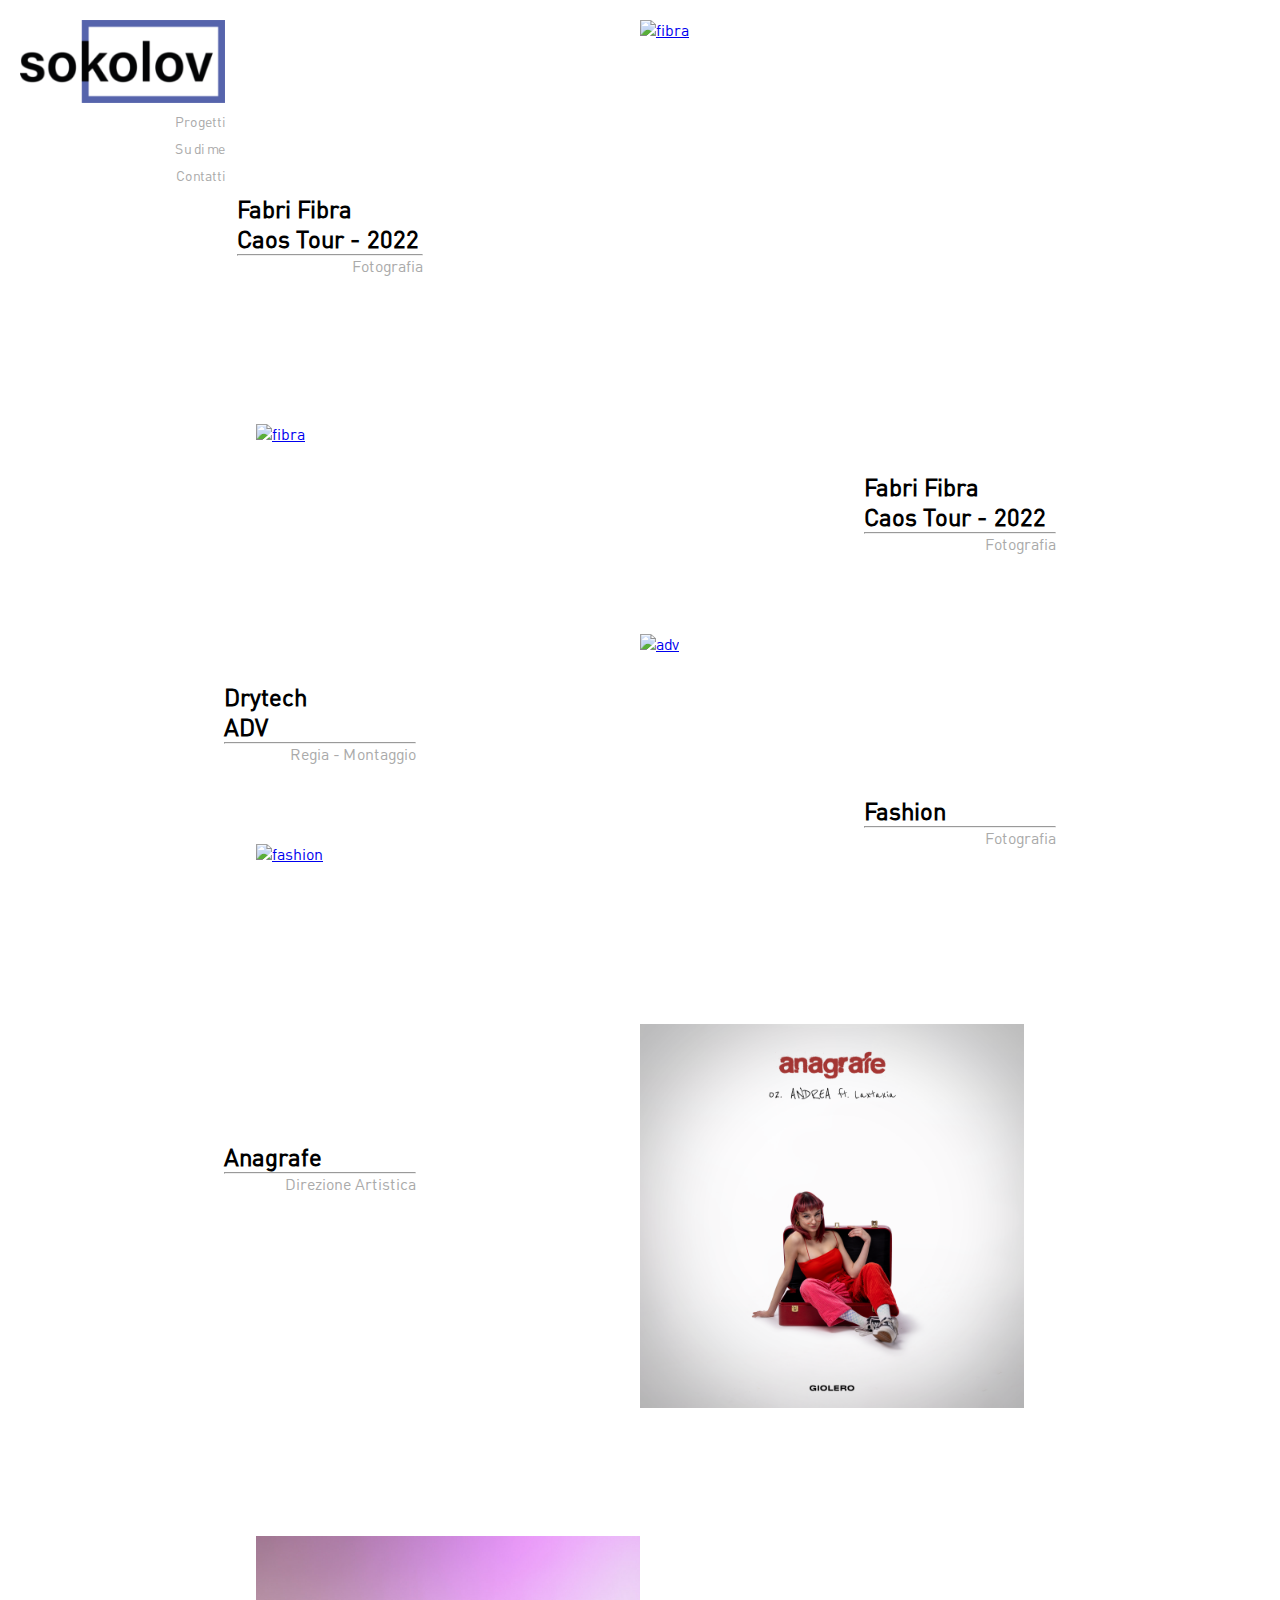
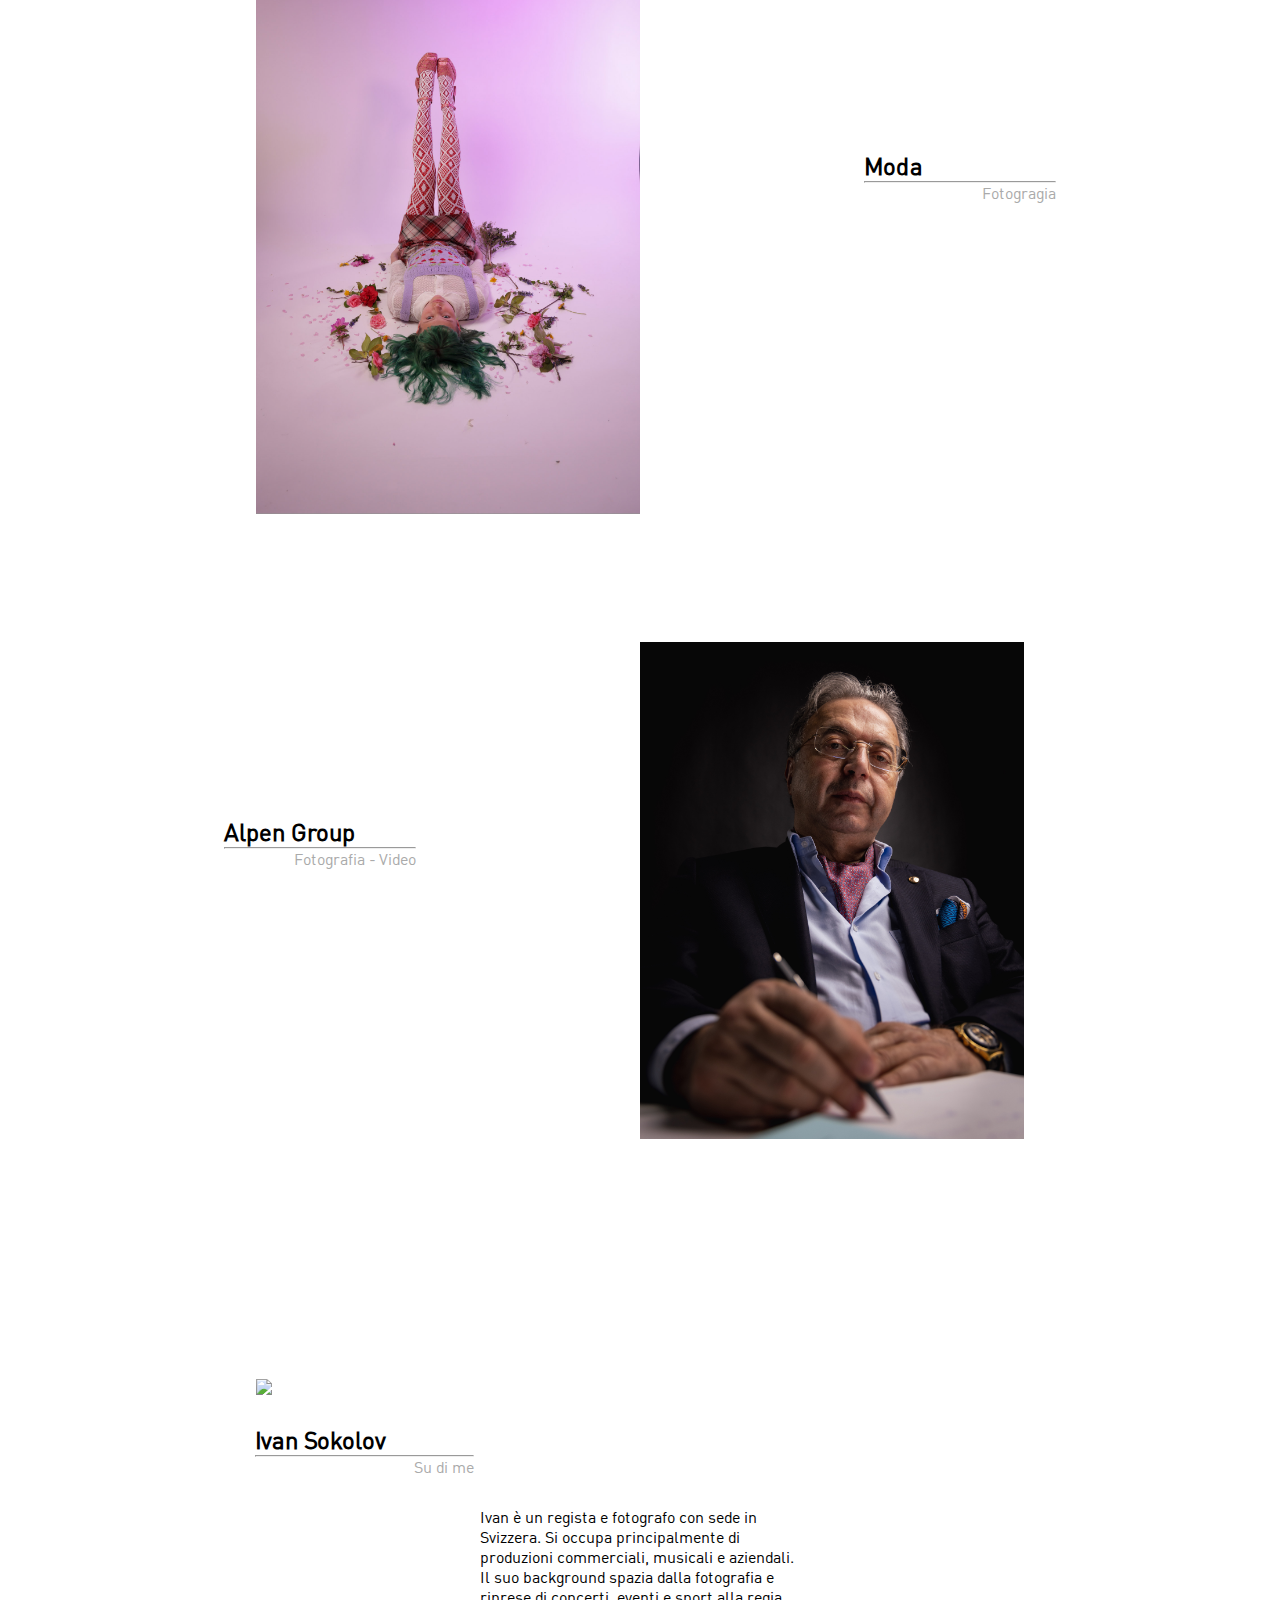
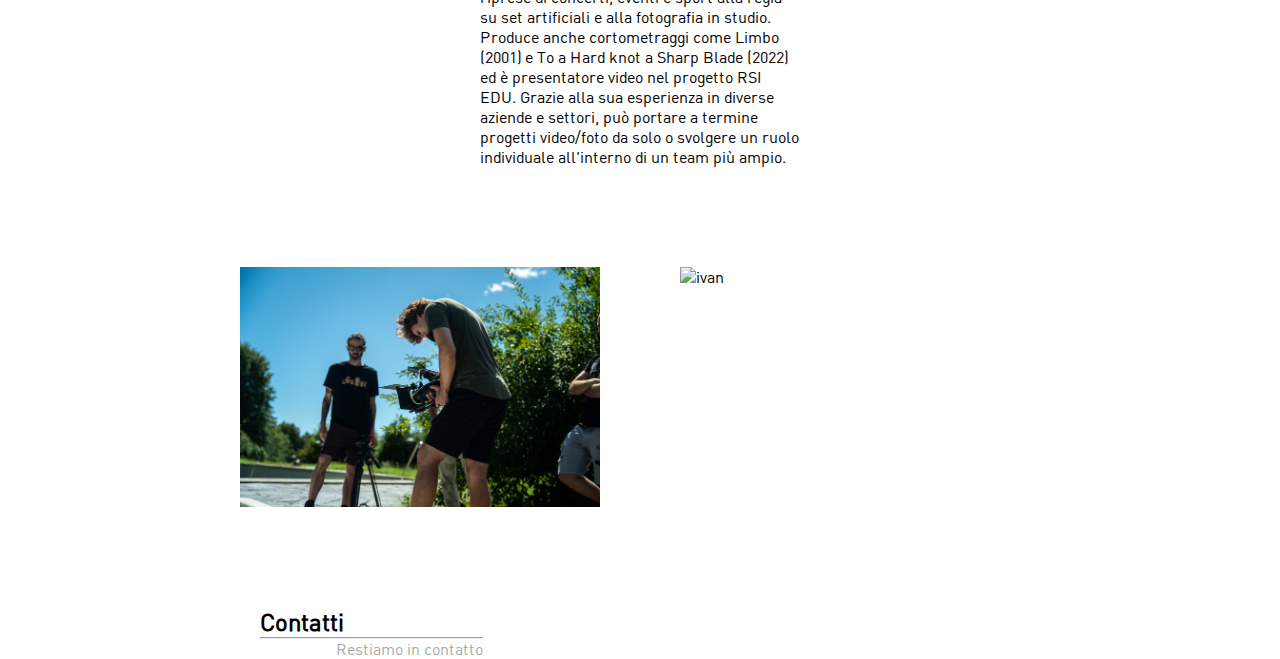
==== dev/index.html @ 3cf71a63 "deploy files" ====
<!DOCTYPE html>
<html lang="en">

<head>
    <meta charset="UTF-8">
    <meta http-equiv="X-UA-Compatible" content="IE=edge">
    <meta name="viewport" content="width=device-width, initial-scale=1, maximum-scale=1" />
    <link rel="stylesheet" href="style.css" />
    <link rel="stylesheet" href="./mobile css/mobile.css" />
    <script src="script.js" defer></script>
    <title>Ivan Sokolov</title>
</head>

<body>

    <!-- FIRST ARTICLE-->
    <!-- NAVBAR MOBILE-->
    <div class="navbar_mobile">
        <img src="./img/logo.png" alt="logo">
    </div>
    <article style="padding: 20px 20px;">
        <div class="container_text">
            <!-- NAVBAR -->
            <nav>
                <img src="./img/logo.png" />
                <ul class="primary_color">
                    <li>
                        <a href="#project">Progetti</a>
                    </li>
                    <li>
                        <a href="#about">Su di me</a>
                    </li>
                    <li>
                        <a href="#contact">Contatti</a>
                    </li>
                </ul>
            </nav>

            <div class="container_info">
                <h2 class="primary_text">Fabri Fibra</h2>
                <h2 class="primary_text">Caos Tour - 2022</h2>
                <hr>
                <p style="align-self: flex-end;" class="primary_color">Fotografia</p>
            </div>

        </div>

        <div class="container_img">
            <a href="./pages/fibra.html">
                <img alt="fibra" src="./img/11.jpg" />
            </a>
        </div>
    </article>

    <!-- SECOND ARTICLE-->
    <article class="article_mobile_second" id="project" style="margin-top: 8rem;">
        <div class="container_img">
            <a style="display: flex; justify-content: flex-end;" href="./pages/fibra.html">
                <img alt="fibra" src="./img/11.jpg" />
            </a>
        </div>

        <div style="width: 50%; display: flex; align-items: center; justify-content: center;">
            <div class="container_info" style="position: relative; top: 3rem;">
                <h2 class="primary_text">Fabri Fibra</h2>
                <h2 class="primary_text">Caos Tour - 2022</h2>
                <hr>
                <p style="align-self: flex-end;" class="primary_color">Fotografia</p>
            </div>
        </div>
    </article>

    <!-- THIRD ARTICLE-->
    <article class="article_mobile_third" style="margin-top: 8rem;">
        <div style="width: 50%; display: flex; align-items: center; justify-content: center;">
            <div class="container_info container_info_mobile" style="position: relative; top: 3rem;">
                <h2 class="primary_text">Drytech</h2>
                <h2 class="primary_text">ADV</h2>
                <hr>
                <p style="align-self: flex-end;" class="primary_color">Regia - Montaggio</p>
            </div>
        </div>

        <a class="container_mobile_image_third" href="./pages/drytech.html" style="width: 50%">
            <img style="width: 100%" alt="adv" src="./img//drytech/drytech3.png" />
        </a>
    </article>

    <!-- FOURTH ARTICLE-->
    <article class="article_mobile_fourth" style="margin-top: 8rem;">
        <div class="container_img">
            <a href="./pages/fashion.html" style="display: flex; justify-content: flex-end;">
                <img alt="fashion" src="./img/fashion/fashion4.jpg" />
            </a>
        </div>

        <div style="width: 50%; display: flex; align-items: center; justify-content: center;">
            <div class="container_info container_info_mobile" style="position: relative; top: -3rem;">
                <h2 class="primary_text">Fashion</h2>
                <hr>
                <p style="align-self: flex-end;" class="primary_color">Fotografia</p>
            </div>
        </div>
    </article>

    <!-- FIFTH ARTICLE-->
    <article class="article_mobile_fifth" style="margin-top: 8rem;">
        <div class="container_info_mobile"
            style="width: 50%; display: flex; align-items: center; justify-content: center;">
            <div class="container_info" style="position: relative; top: -3rem;">
                <h2 class="primary_text">Anagrafe</h2>
                <hr>
                <p style="align-self: flex-end;" class="primary_color">Direzione Artistica</p>
            </div>
        </div>

        <div style="display: flex;" class="container_img">
            <img alt="anagrafe" src="./img/anagrafe/anagrafe.png" />
        </div>
    </article>

    <!-- SIXTH ARTICLE-->
    <article class="container_mobile_sixth" style="margin-top: 8rem;">
        <div style="display: flex; justify-content: flex-end;" class="container_img">
            <img alt="moda" src="./img/moda/moda1.png" />
        </div>

        <div style="width: 50%; display: flex; align-items: center; justify-content: center;">
            <div class="container_info container_info_mobile" style="position: relative; top: -3rem;">
                <h2 class="primary_text">Moda</h2>
                <hr>
                <p style="align-self: flex-end;" class="primary_color">Fotogragia</p>
            </div>
        </div>
    </article>

    <!-- SEVENTH ARTICLE-->
    <article class="article_mobile_seventh" style="margin-top: 8rem;">
        <div class="container_info_mobile"
            style="width: 50%; display: flex; align-items: center; justify-content: center;">
            <div class="container_info" style="position: relative; top: -3rem;">
                <h2 class="primary_text">Alpen Group</h2>
                <hr>
                <p style="align-self: flex-end;" class="primary_color">Fotografia - Video</p>
            </div>
        </div>

        <div style="display: flex;" class="container_img">
            <img alt="alpen" src="./img/alpen-group/alpen.jpg" />
        </div>
    </article>

    <!-- ABOUT SECTION-->
    <section id="about" style="display: flex; flex-direction: column;">
        <div class="mobile_image_photo" style="display: flex; align-items: center; justify-content: center;">
            <img src="./img/sokolov.jpg" width="60%" />
        </div>

        <div style="width: 57%; display: flex; justify-content: center; align-items: center; margin: 30px 0;">
            <div class="container_info">
                <h2 class="primary_text">Ivan Sokolov</h2>
                <hr>
                <p style="align-self: flex-end;" class="primary_color">Su di me</p>
            </div>
        </div>

        <p style="align-self: center; width: 25%;" class="mobile_about_text">Ivan è un regista e
            fotografo
            con sede in
            Svizzera. Si occupa
            principalmente di
            produzioni commerciali, musicali e aziendali. Il suo background spazia dalla fotografia e riprese di
            concerti, eventi e sport alla regia su set artificiali e alla fotografia in studio. Produce anche
            cortometraggi come Limbo (2001) e To a Hard knot a Sharp Blade (2022) ed è presentatore video nel progetto
            RSI EDU. Grazie alla sua esperienza in diverse aziende e settori, può portare a termine progetti video/foto
            da solo o svolgere un ruolo individuale all'interno di un team più ampio.</p>

        <div style="display: flex; justify-content: center;" class="photo">
            <img src="./img/ivan1.jpg" alt="ivan1" width="360px" />
            <img src="./img/ivan.jpg" alt="ivan" width="360px" />
        </div>
    </section>

    <!-- FOOTER-->
    <footer id="contact">
        <div class="contacts">
            <div style="width: 58%; display: flex; align-items: center; justify-content: center;">
                <div class="container_info">
                    <h2 class="primary_text">Contatti</h2>
                    <hr>
                    <p style="align-self: flex-end;" class="primary_color">Restiamo in contatto</p>
                </div>
            </div>
        </div>


    </footer>


</body>

</html>
---- dev/style.css ----
/* CSS RESET */
*{
    margin: 0;
    padding: 0;
    box-sizing: border-box;
    font-family: "DIN Pro";

}

html{
    scroll-behavior: smooth;
}

@font-face {
    font-family: "DIN Pro" ;
    src: url("./fonts/DINPro.woff2") format("woff2");
    font-style: normal;
}

.primary_text {
    font-weight: 900;
}

.primary_color{
    color: #aaa;
}

/* NAVBAR + SECTION */
.navbar_mobile{
display: none;
}



/* NAVBAR + SECTION */

article{
    display: flex;
}

.container_text {
    width: 50%;
    display: flex;
    flex-direction: column;
    justify-content: space-between;
}

nav {
    display: flex;
    flex-direction: column;
    width: 33%;
}

ul{
    font-size: 1.375rem;
    list-style: none;
    cursor: pointer;
    color: #aaa;
}

ul li{
    text-align: end;
    font-size: .875rem;
    margin: .625rem 0;
    user-select: none;
}

ul li a{
    text-decoration: none;
    color: #aaa;
}

ul li a:hover{
    color: black;
}

.container_img {
    width: 50%;
}
.container_img img {
    width: 60%;
}

.container_info {
    align-self: center;
    display: flex;
    flex-direction: column;
    width: 30%;
}

/* ABOUT SECTION */

#about{
    margin-top: 15rem !important;
}

section{
    margin-top: 5rem !important;
}

.desktop_section{
    margin-top: 15rem !important;
}

.photo img{
    margin: 100px 40px;
}

.mobile_section{
    margin-top: 5rem;
}



/* FOOTER */
---- dev/mobile css/mobile.css ----
*{
    margin: 0;
    padding: 0;
    box-sizing: border-box;
    font-family: "DIN Pro";

}

html{
    scroll-behavior: smooth;
}

@font-face {
    font-family: "DIN Pro" ;
    src: url("./fonts/DINPro.woff2") format("woff2");
    font-style: normal;
}

.primary_text {
    font-weight: 900;
}

.secondary_text{
    font-weight: 600;
}

.primary_color{
    color: #aaa;
}

/* INDEX CSS */
@media screen and (max-width: 768px){
    nav{
        display: none;
    }

    .navbar_mobile{
        display: block;
        padding: 1.25rem 1.25rem;
    }

    .navbar_mobile img{
        width: 9.375rem;
    }

    article{
        display: flex;
        flex-direction: column-reverse;
    }

    .article_mobile_second{
        display: none;
    }

    .container_info_mobile{
        margin-top: 0 !important;
        position: relative !important; 
        top: 3rem !important;
        align-self: center;
    }

    .container_mobile_image_third{
        width: 90% !important;
        align-self: center;
        margin-top: 10rem;
    }

    
    .article_mobile_third{
        margin-top: 0 !important;
    }

    .article_mobile_fourth{
        display: block;
        margin-right: 1.875rem;
    }

    .article_mobile_fifth{
        margin-left: 1.875rem;
    }

    .container_mobile_sixth{
        display: block;
        margin-right: 1.875rem;
    }

    .article_mobile_seventh{
        margin-left: 1.875rem ;

    }


    .container_img img{
        width: 60% !important;
    }

    .container_text{
        width: 70%;
        align-self: center; 
    }

    .container_img{
        width: 100%;
    }

    .mobile_image_photo img{
        width: 85% !important;
        margin-top: 10rem;
    }


    .mobile_about_text{
        width: 90% !important;
        align-items: center;
    }

    .photo{
        display: flex;
        flex-direction: column;
        align-items: center;
    }

    .photo img{
        margin: 1.25rem;
    }

    #about{
        margin-top: 0 !important;
    }
}


/* PAGES CSS */
@media screen and (max-width: 768px){
    nav img{
        width: 8.125rem;
    }

    .mobile_text{
        width: 80% !important;
    }

    .img_fibra{
        width: 90%;
    }

    section{
        margin-top: 0 !important;
    }

    .mobile_section{
        flex-direction: column;
        align-items: center;
    }
    
    .container_info{
        width: 100%;
        margin-left: 2.5rem;
        margin-top: 2.5rem;
    }

    .mobile_container{
        align-items: center !important;
        justify-content: center !important;
        top: 0 !important;
        margin-right: 0 !important;
        margin-top: 3.125rem;
    }

    .mobile_container img{
        width: 90% !important;
    }

    .img_dry{
        width: 100% !important;
    }

    .desktop_section{
        margin-top: 0 !important;
    }

    .section_dry{
        margin-left: 0 !important;
    }

    .section_dry img{
        width: 90% !important;
    }

    footer{
        display: none !important;
    }
}
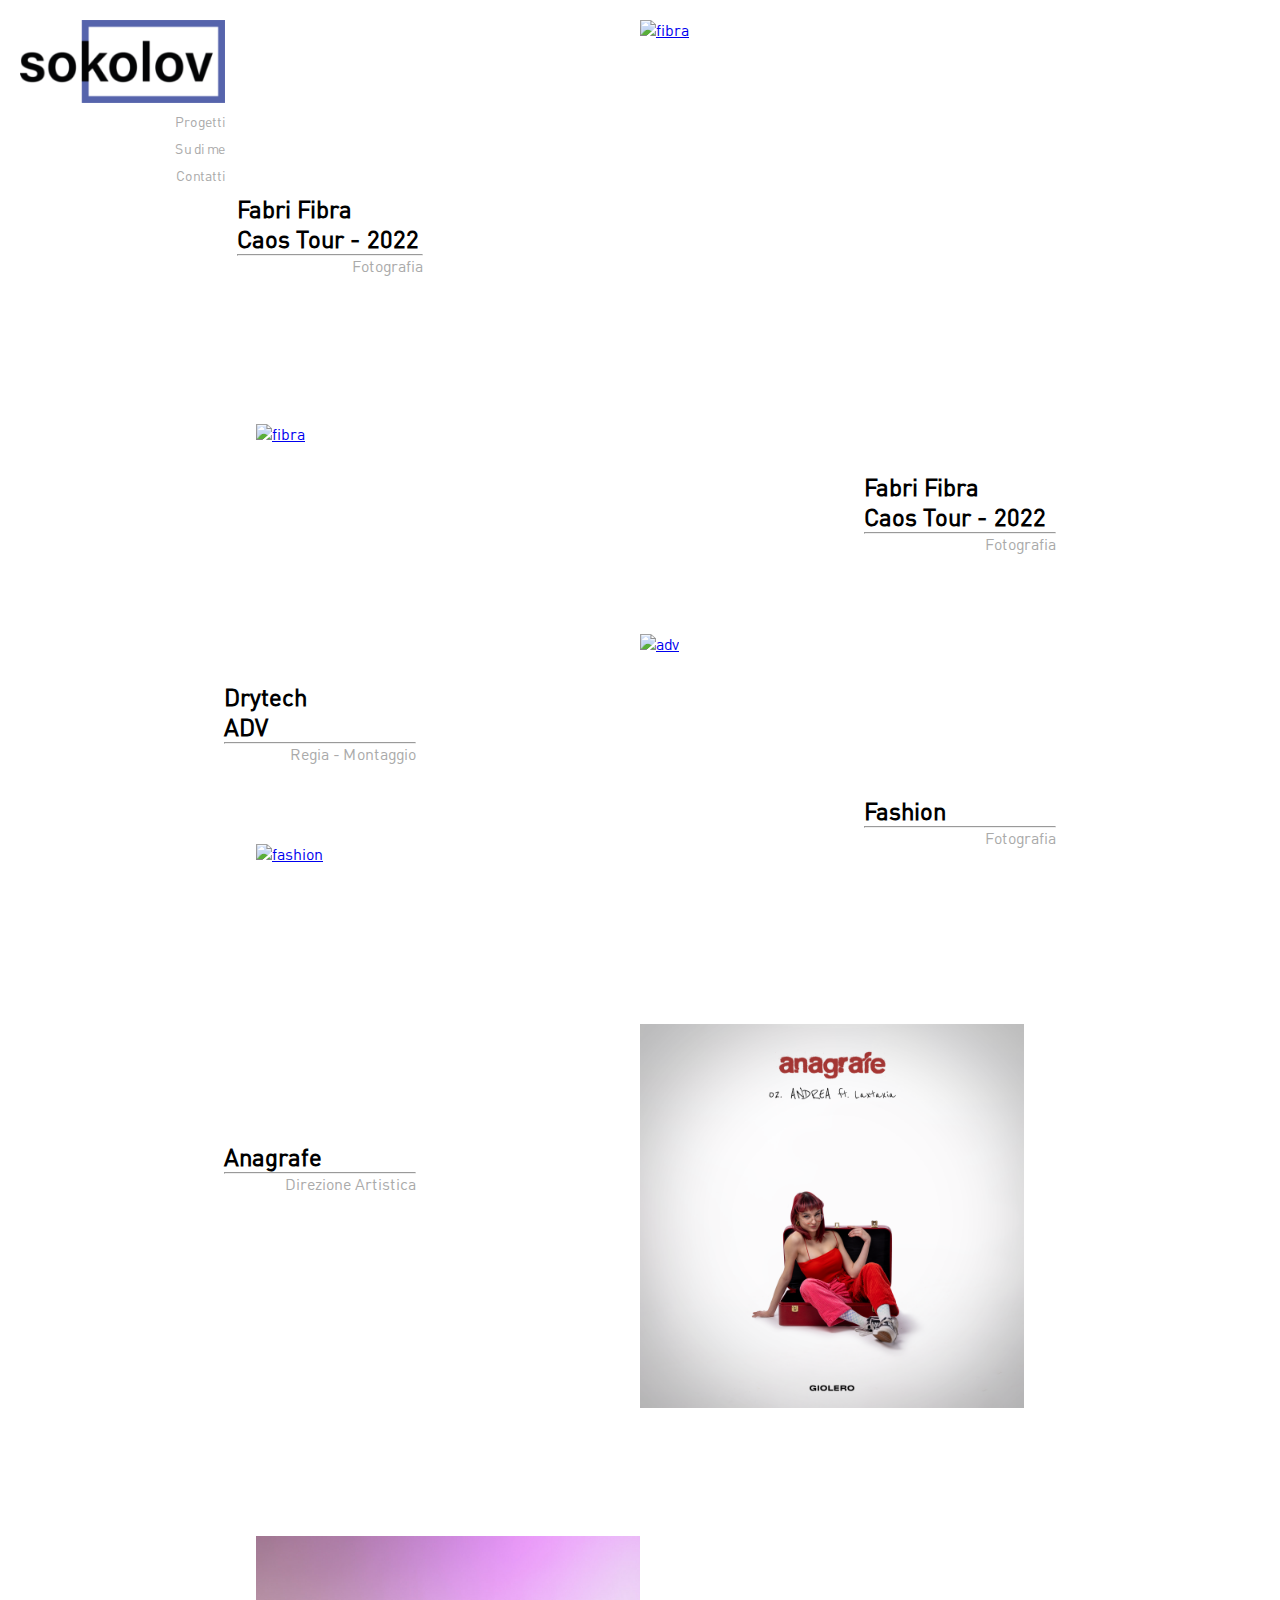
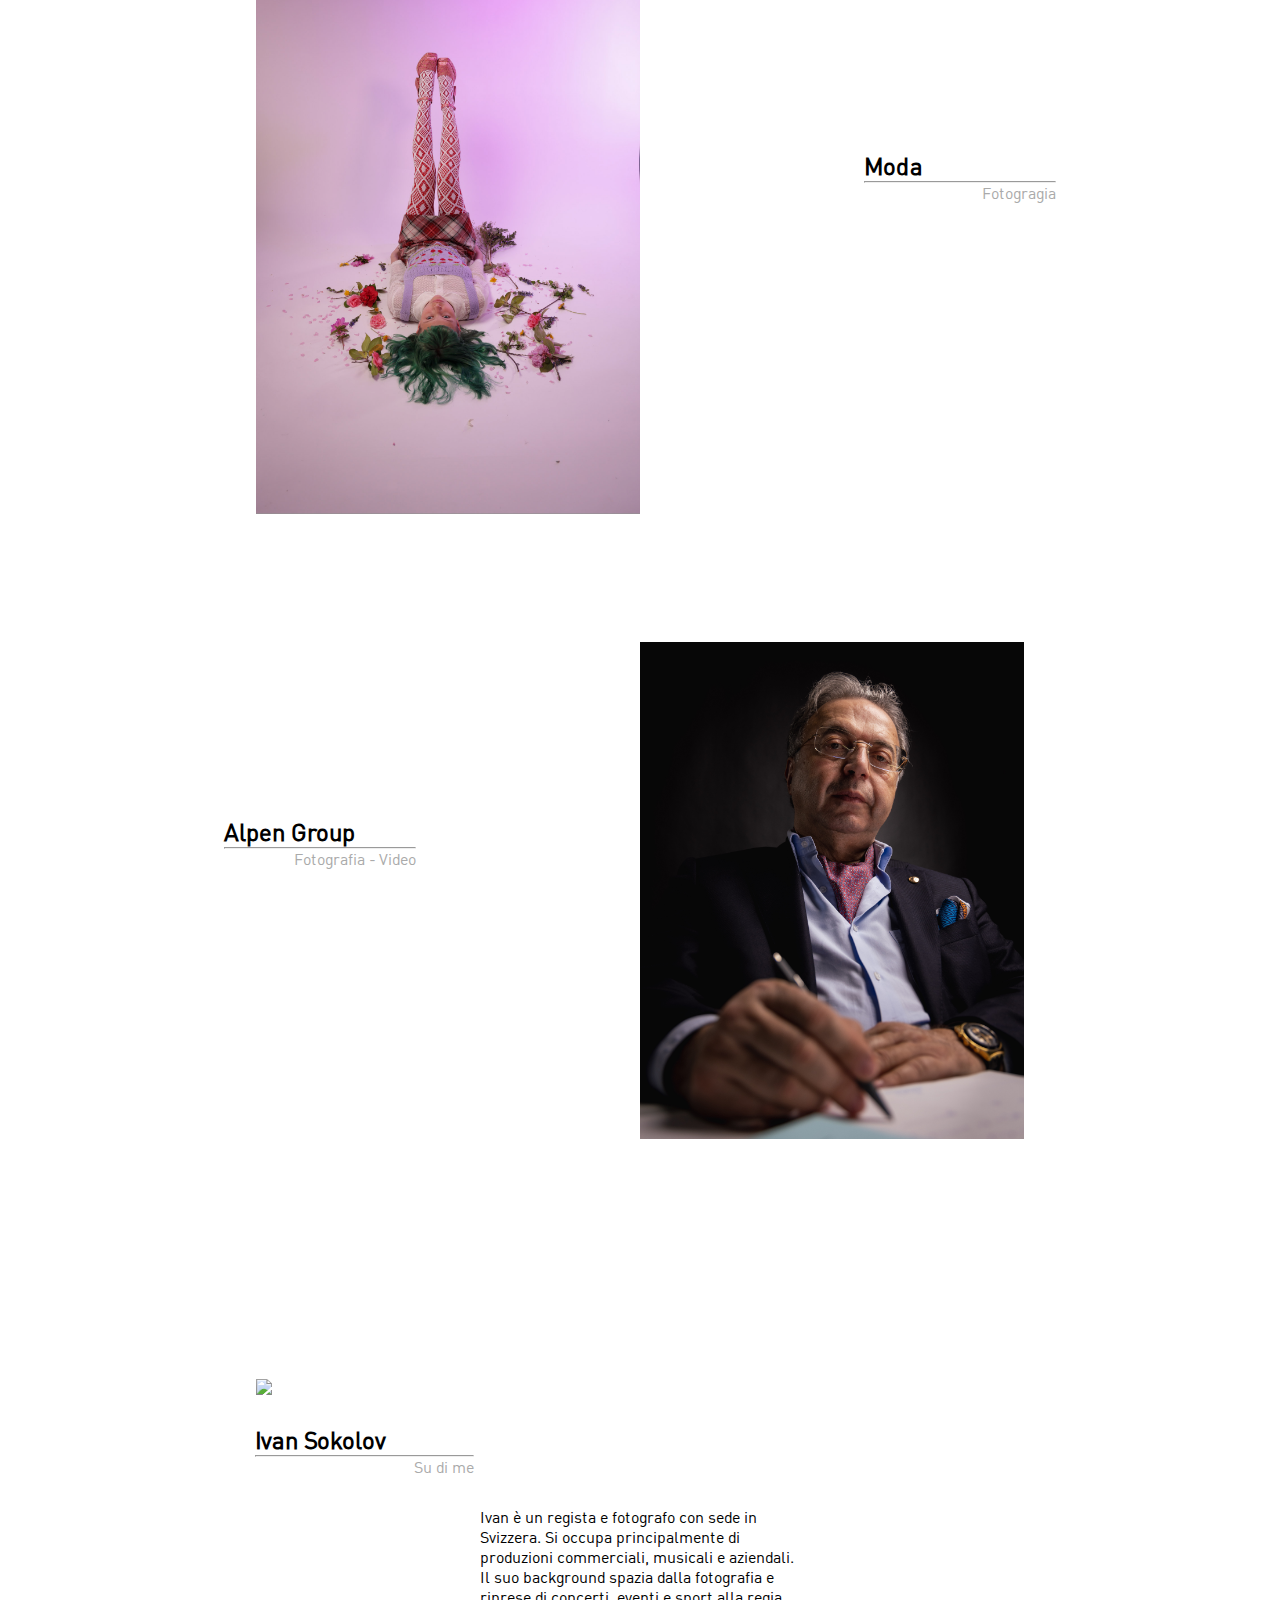
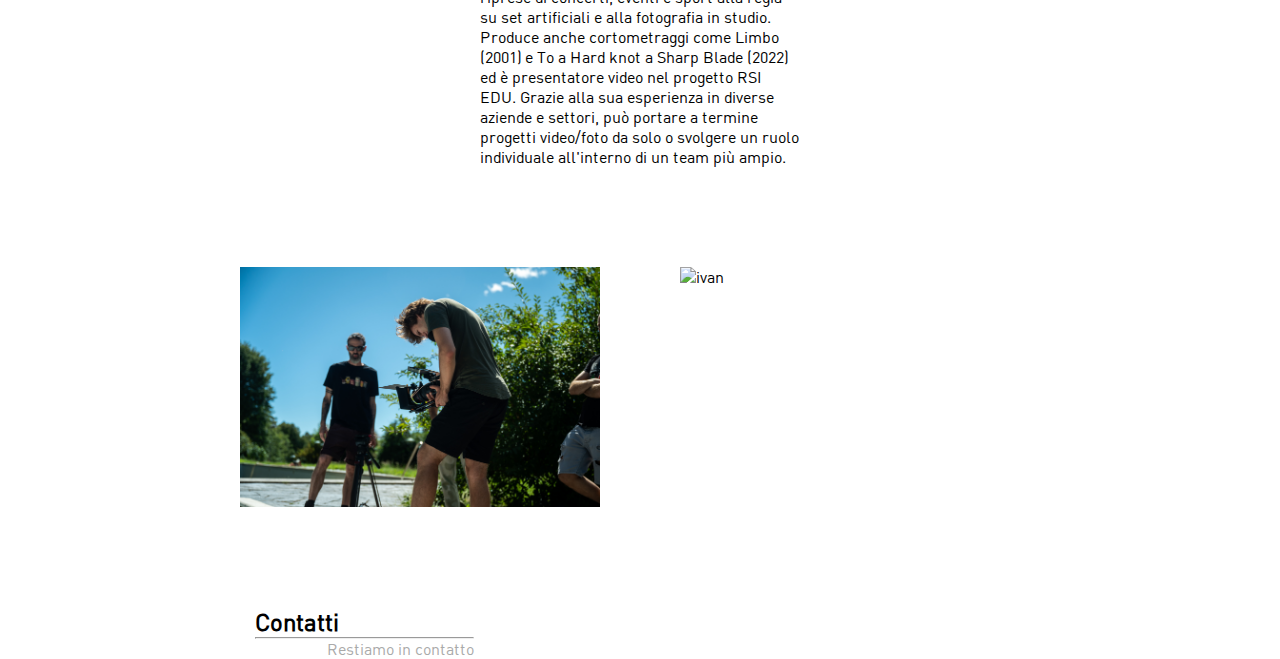
==== commit 76e0a1b6: "deploy files" ====
--- a/dev/index.html
+++ b/dev/index.html
@@ -183,17 +183,13 @@
 
     <!-- FOOTER-->
     <footer id="contact">
-        <div class="contacts">
-            <div style="width: 58%; display: flex; align-items: center; justify-content: center;">
-                <div class="container_info">
-                    <h2 class="primary_text">Contatti</h2>
-                    <hr>
-                    <p style="align-self: flex-end;" class="primary_color">Restiamo in contatto</p>
-                </div>
+        <div style="width: 57%; display: flex; justify-content: center; align-items: center;">
+            <div class="container_info">
+                <h2 class="primary_text">Contatti</h2>
+                <hr>
+                <p style="align-self: flex-end;" class="primary_color">Restiamo in contatto</p>
             </div>
         </div>
-
-
     </footer>
 
 
--- a/dev/style.css
+++ b/dev/style.css
@@ -114,11 +114,13 @@
 
 /* FOOTER */
 
+/* ARROW */
 
+.arrow_up{
+    display: none;
+}
 
+.arrow_left{
+    display: none;
+}
 
-
-
-
-
-
--- a/dev/mobile css/mobile.css
+++ b/dev/mobile css/mobile.css
@@ -190,4 +190,28 @@
     footer{
         display: none !important;
     }
-}+
+}
+
+/* ARROW */
+
+@media screen and (max-width: 768px){
+
+    .arrow_left{
+        display: inline-block;
+        margin-top: 10px;
+        margin-left: 40px;
+    }
+
+    .arrow_up{
+        display: inline-block;
+        width: 100%;
+        margin-top: 30px;
+    }
+    .arrow a img{
+        float: right;
+        margin-right: 20px;
+    }
+
+}
+
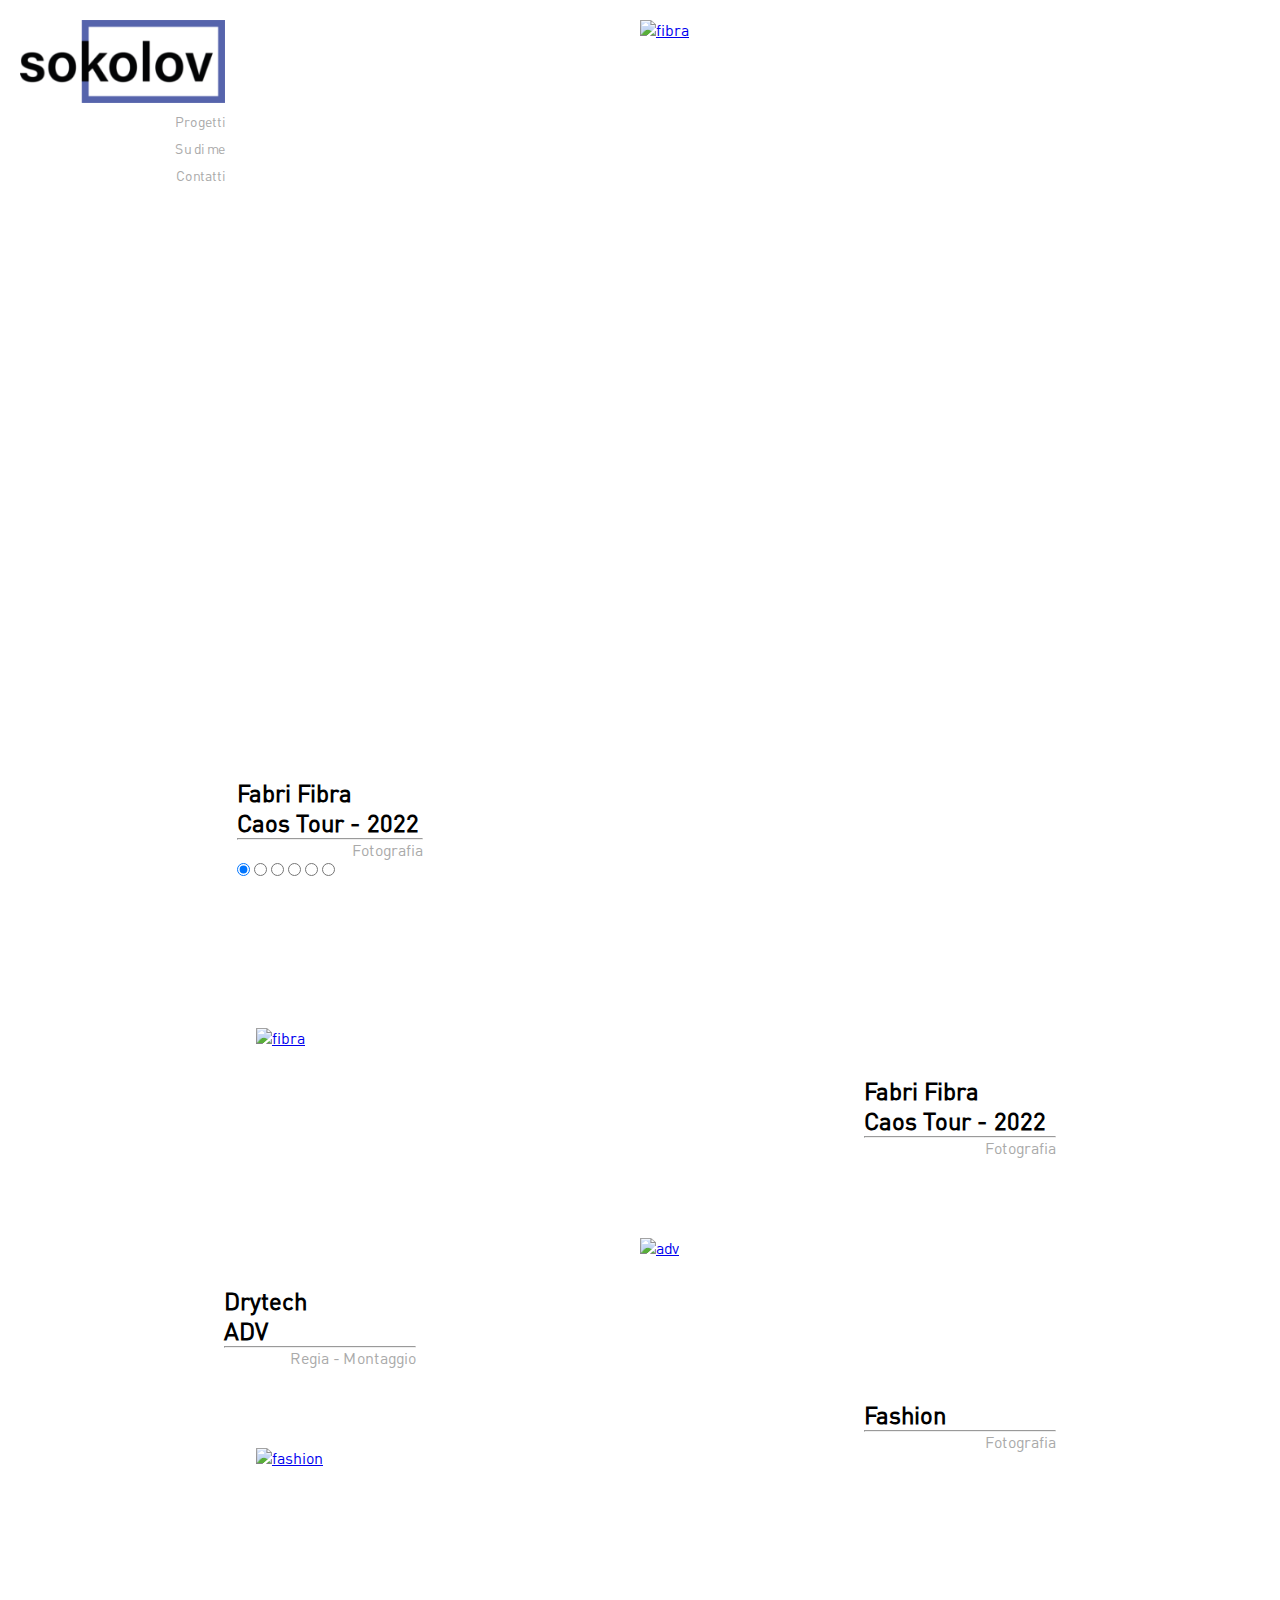
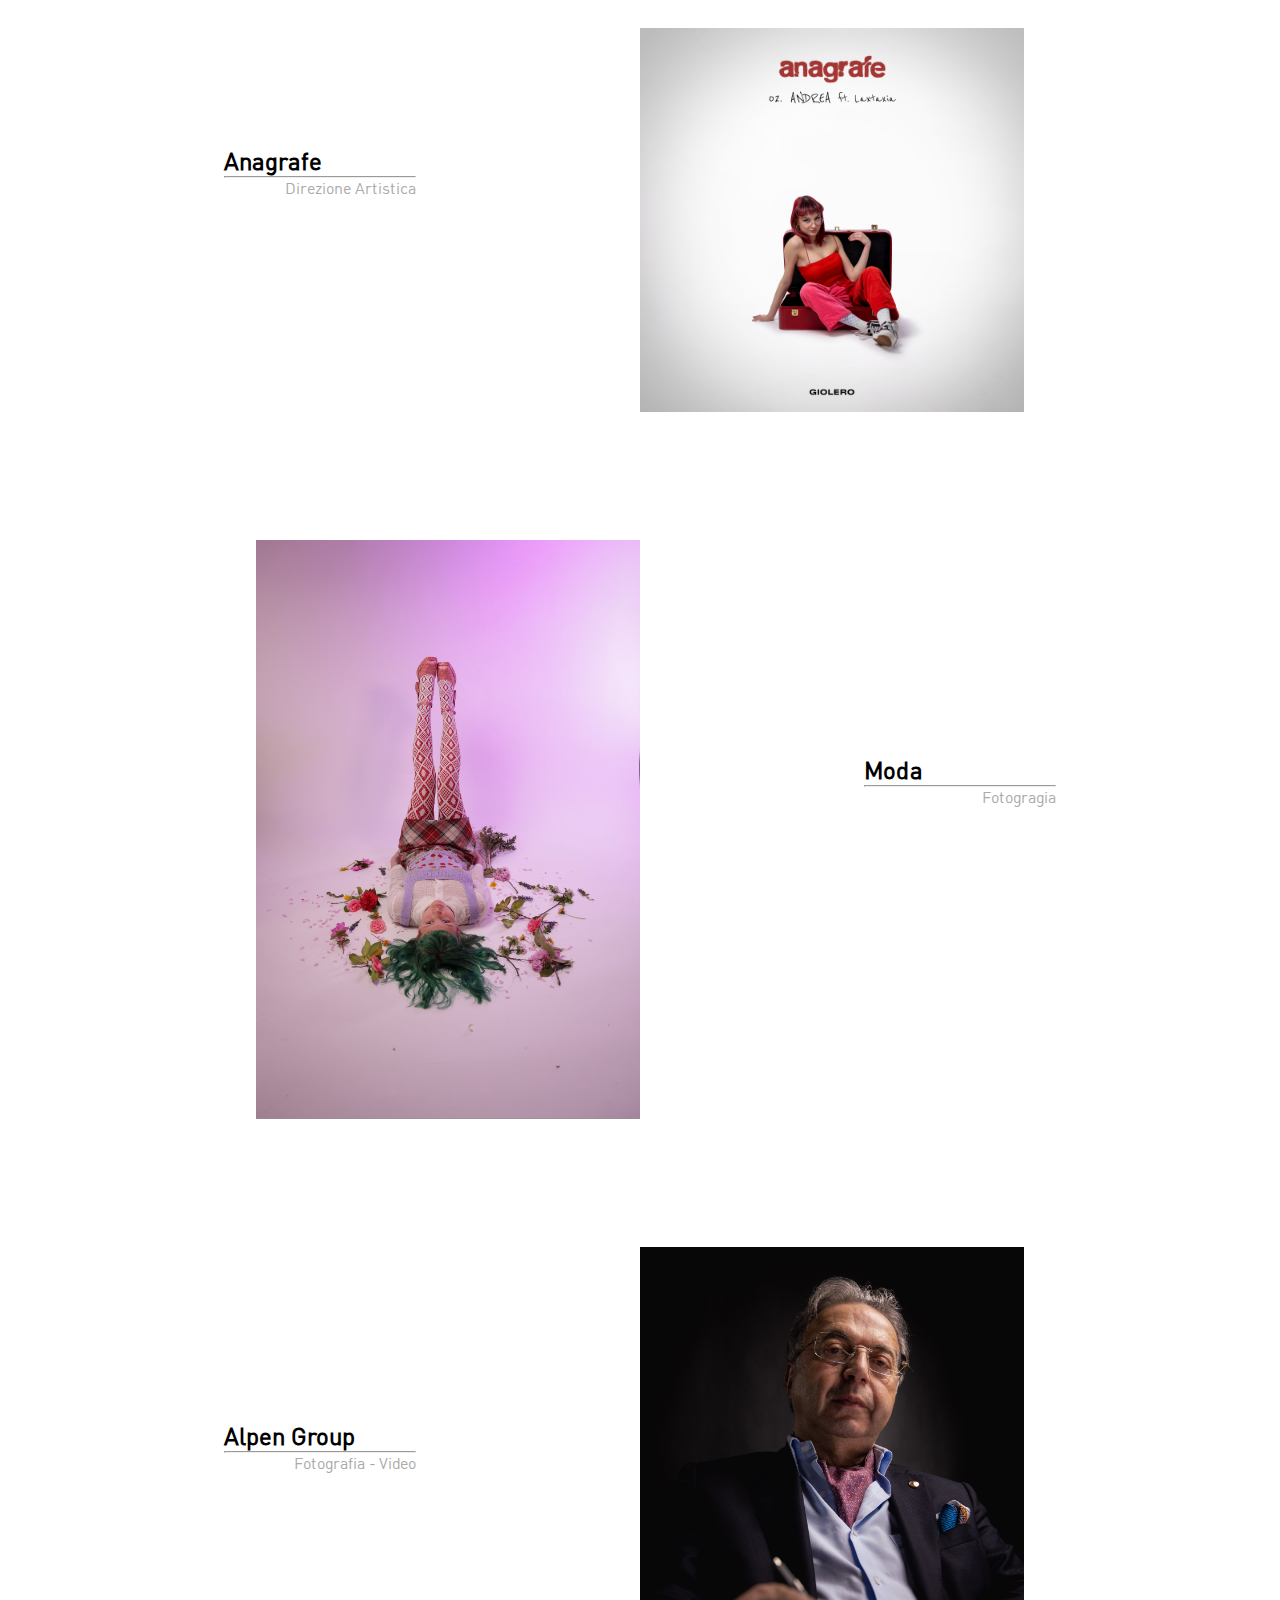
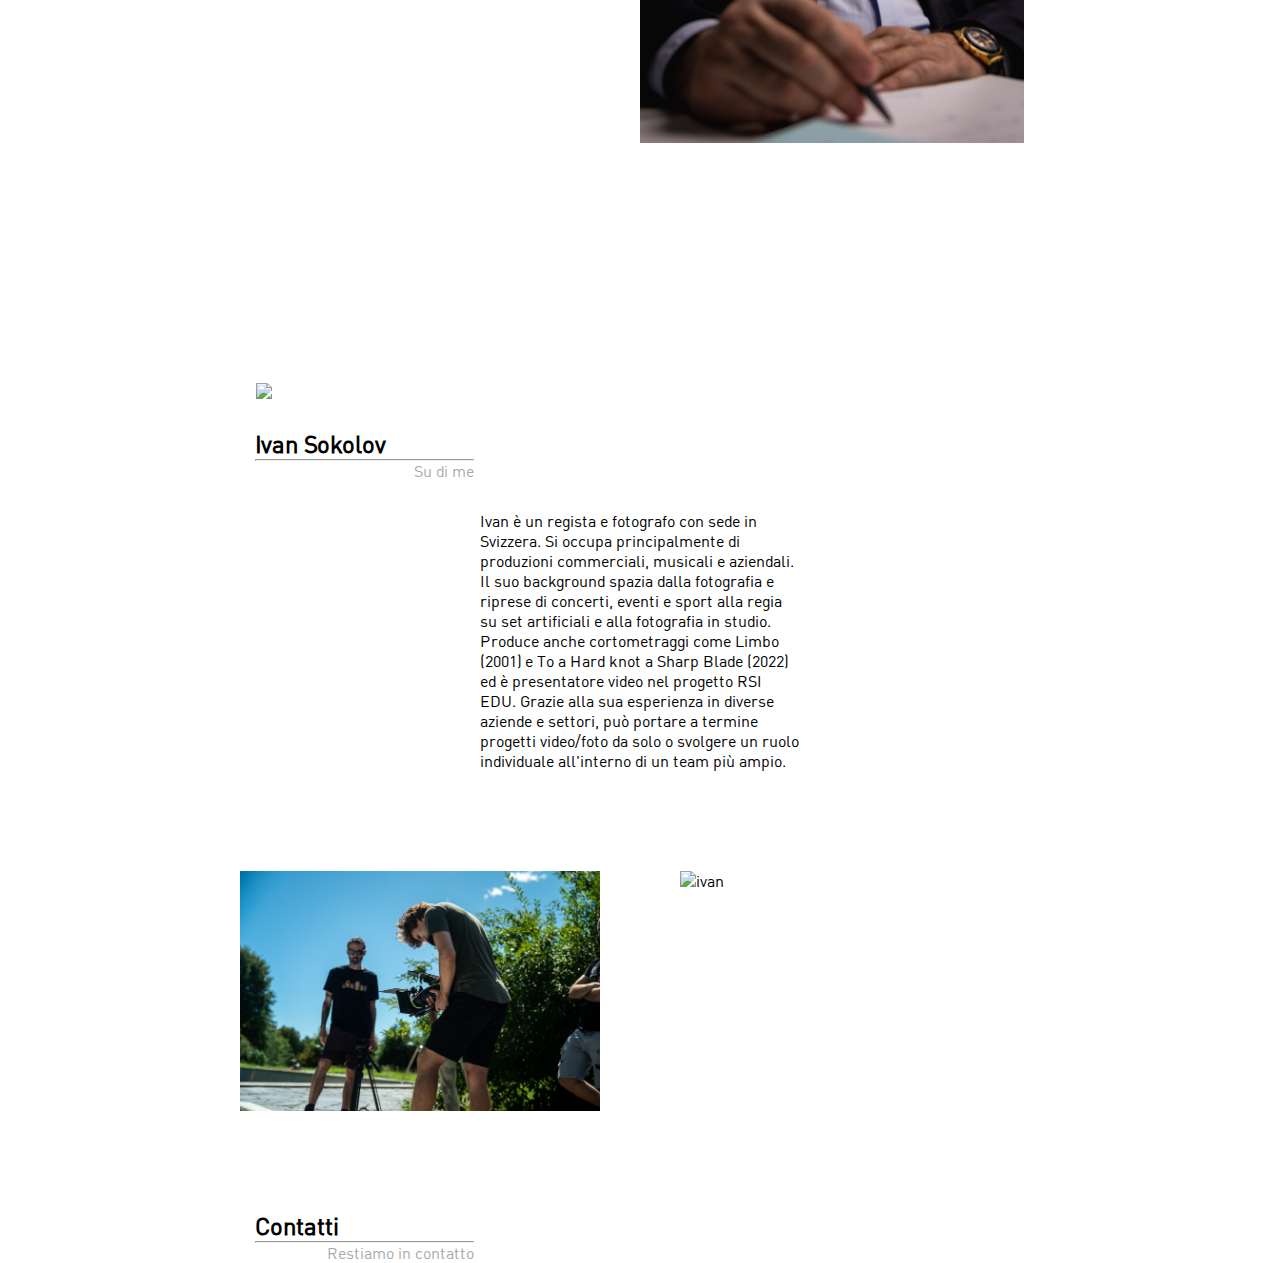
==== commit 5e13902a: "deploy files" ====
--- a/dev/index.html
+++ b/dev/index.html
@@ -18,7 +18,7 @@
     <div class="navbar_mobile">
         <img src="./img/logo.png" alt="logo">
     </div>
-    <article style="padding: 20px 20px;">
+    <article style="padding: 20px 20px; height: 100vh;">
         <div class="container_text">
             <!-- NAVBAR -->
             <nav>
@@ -37,17 +37,25 @@
             </nav>
 
             <div class="container_info">
-                <h2 class="primary_text">Fabri Fibra</h2>
-                <h2 class="primary_text">Caos Tour - 2022</h2>
-                <hr>
-                <p style="align-self: flex-end;" class="primary_color">Fotografia</p>
-            </div>
-
+                <h2 id="first" class="primary_text">Fabri Fibra</h2>
+                <h2 id="second" class="primary_text">Caos Tour - 2022</h2>
+                <hr>
+                <p id="third" style="align-self: flex-end;" class="primary_color">Fotografia</p>
+                <!-- SLIDER -->
+                <div class="slides">
+                    <input checked type="radio" name="radio_btn" id="radio1">
+                    <input type="radio" name="radio_btn" id="radio2">
+                    <input type="radio" name="radio_btn" id="radio3">
+                    <input type="radio" name="radio_btn" id="radio4">
+                    <input type="radio" name="radio_btn" id="radio5">
+                    <input type="radio" name="radio_btn" id="radio6">
+                </div>
+            </div>
         </div>
 
         <div class="container_img">
             <a href="./pages/fibra.html">
-                <img alt="fibra" src="./img/11.jpg" />
+                <img id="img_standard" alt="fibra" src="./img/11.jpg" />
             </a>
         </div>
     </article>
@@ -56,7 +64,7 @@
     <article class="article_mobile_second" id="project" style="margin-top: 8rem;">
         <div class="container_img">
             <a style="display: flex; justify-content: flex-end;" href="./pages/fibra.html">
-                <img alt="fibra" src="./img/11.jpg" />
+                <img id="img1" alt="fibra" src="./img/11.jpg" />
             </a>
         </div>
 
@@ -82,7 +90,7 @@
         </div>
 
         <a class="container_mobile_image_third" href="./pages/drytech.html" style="width: 50%">
-            <img style="width: 100%" alt="adv" src="./img//drytech/drytech3.png" />
+            <img id="img2" style="width: 100%" alt="adv" src="./img//drytech/drytech3.png" />
         </a>
     </article>
 
@@ -90,7 +98,7 @@
     <article class="article_mobile_fourth" style="margin-top: 8rem;">
         <div class="container_img">
             <a href="./pages/fashion.html" style="display: flex; justify-content: flex-end;">
-                <img alt="fashion" src="./img/fashion/fashion4.jpg" />
+                <img id="img3" alt="fashion" src="./img/fashion/fashion4.jpg" />
             </a>
         </div>
 
@@ -115,14 +123,14 @@
         </div>
 
         <div style="display: flex;" class="container_img">
-            <img alt="anagrafe" src="./img/anagrafe/anagrafe.png" />
+            <img id="img4" alt="anagrafe" src="./img/anagrafe/anagrafe.png" />
         </div>
     </article>
 
     <!-- SIXTH ARTICLE-->
     <article class="container_mobile_sixth" style="margin-top: 8rem;">
         <div style="display: flex; justify-content: flex-end;" class="container_img">
-            <img alt="moda" src="./img/moda/moda1.png" />
+            <img id="img5" alt="moda" src="./img/moda/moda1.png" />
         </div>
 
         <div style="width: 50%; display: flex; align-items: center; justify-content: center;">
@@ -146,7 +154,7 @@
         </div>
 
         <div style="display: flex;" class="container_img">
-            <img alt="alpen" src="./img/alpen-group/alpen.jpg" />
+            <img id="img6" alt="alpen" src="./img/alpen-group/alpen.jpg" />
         </div>
     </article>
 
--- a/dev/style.css
+++ b/dev/style.css
@@ -88,6 +88,10 @@
     width: 30%;
 }
 
+/* SLIDER */
+
+
+
 /* ABOUT SECTION */
 
 #about{
--- a/dev/mobile css/mobile.css
+++ b/dev/mobile css/mobile.css
@@ -46,6 +46,7 @@
     article{
         display: flex;
         flex-direction: column-reverse;
+        height: auto !important;
     }
 
     .article_mobile_second{
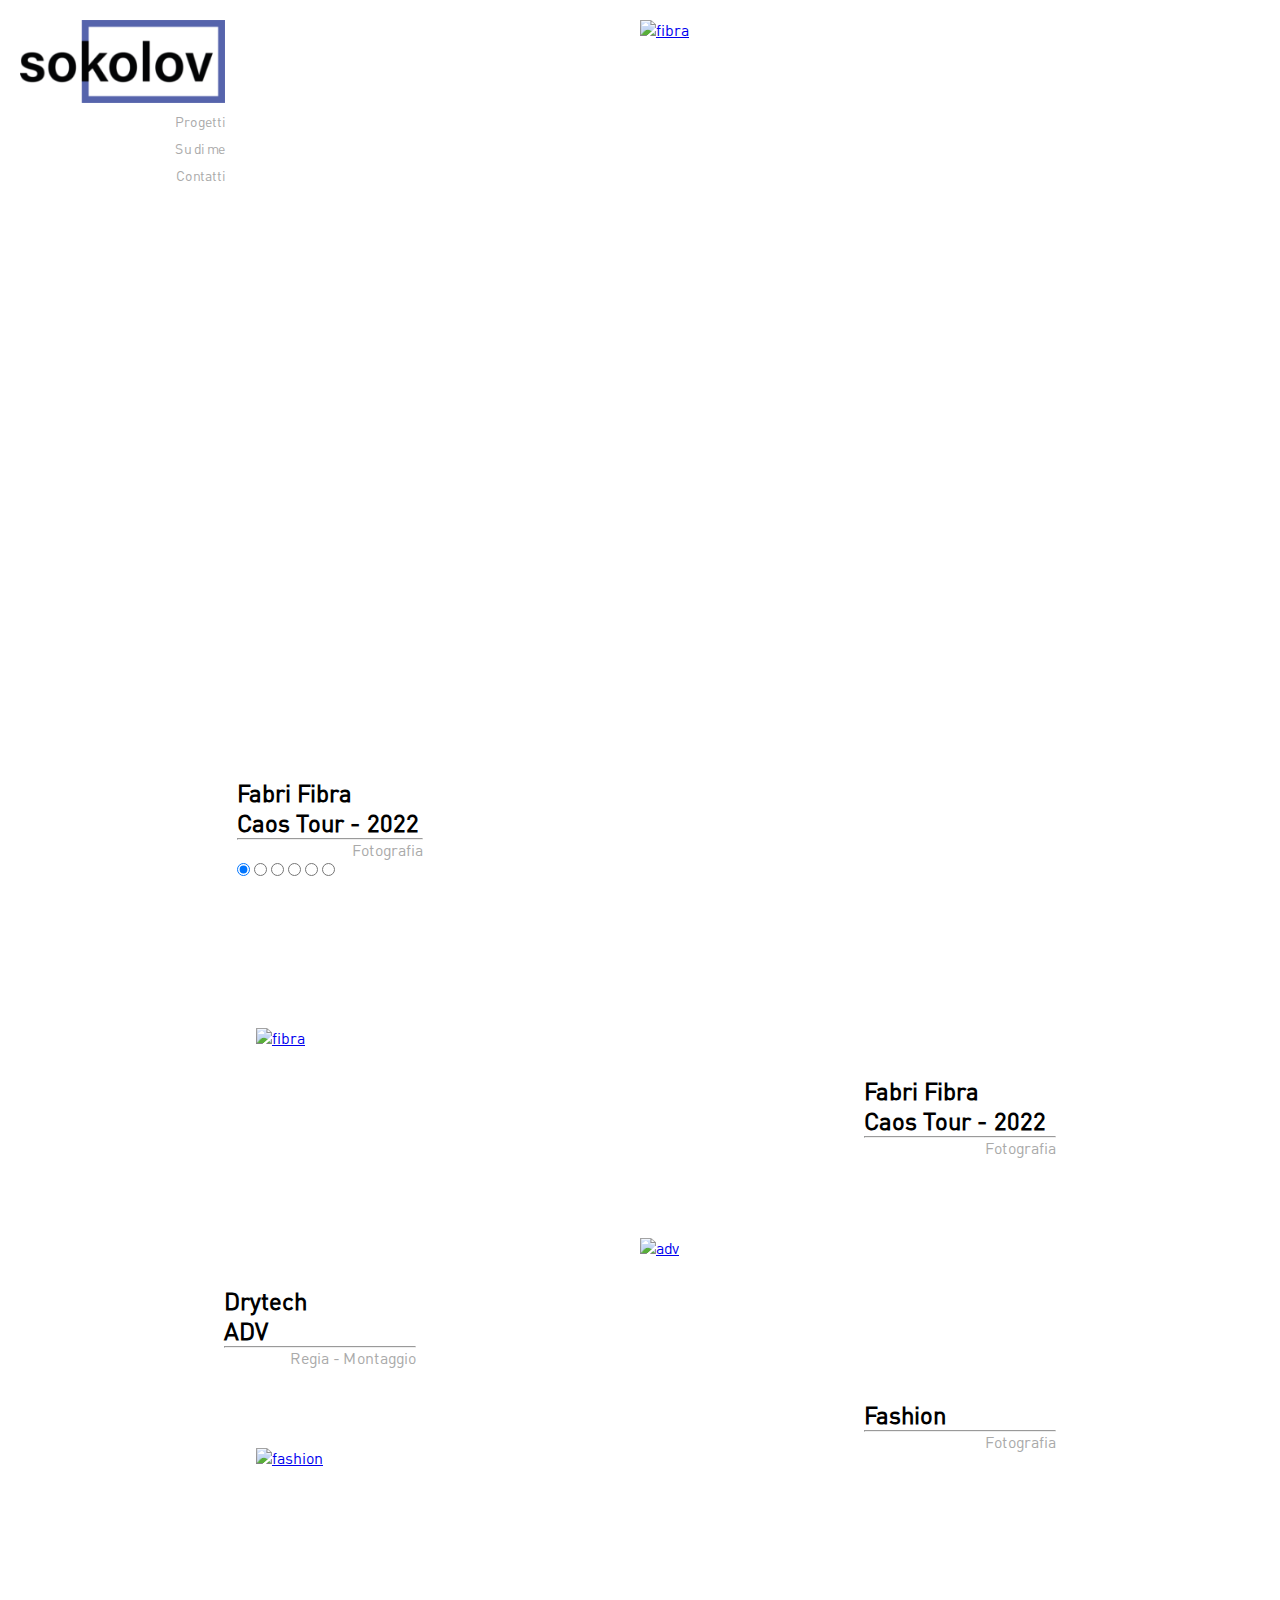
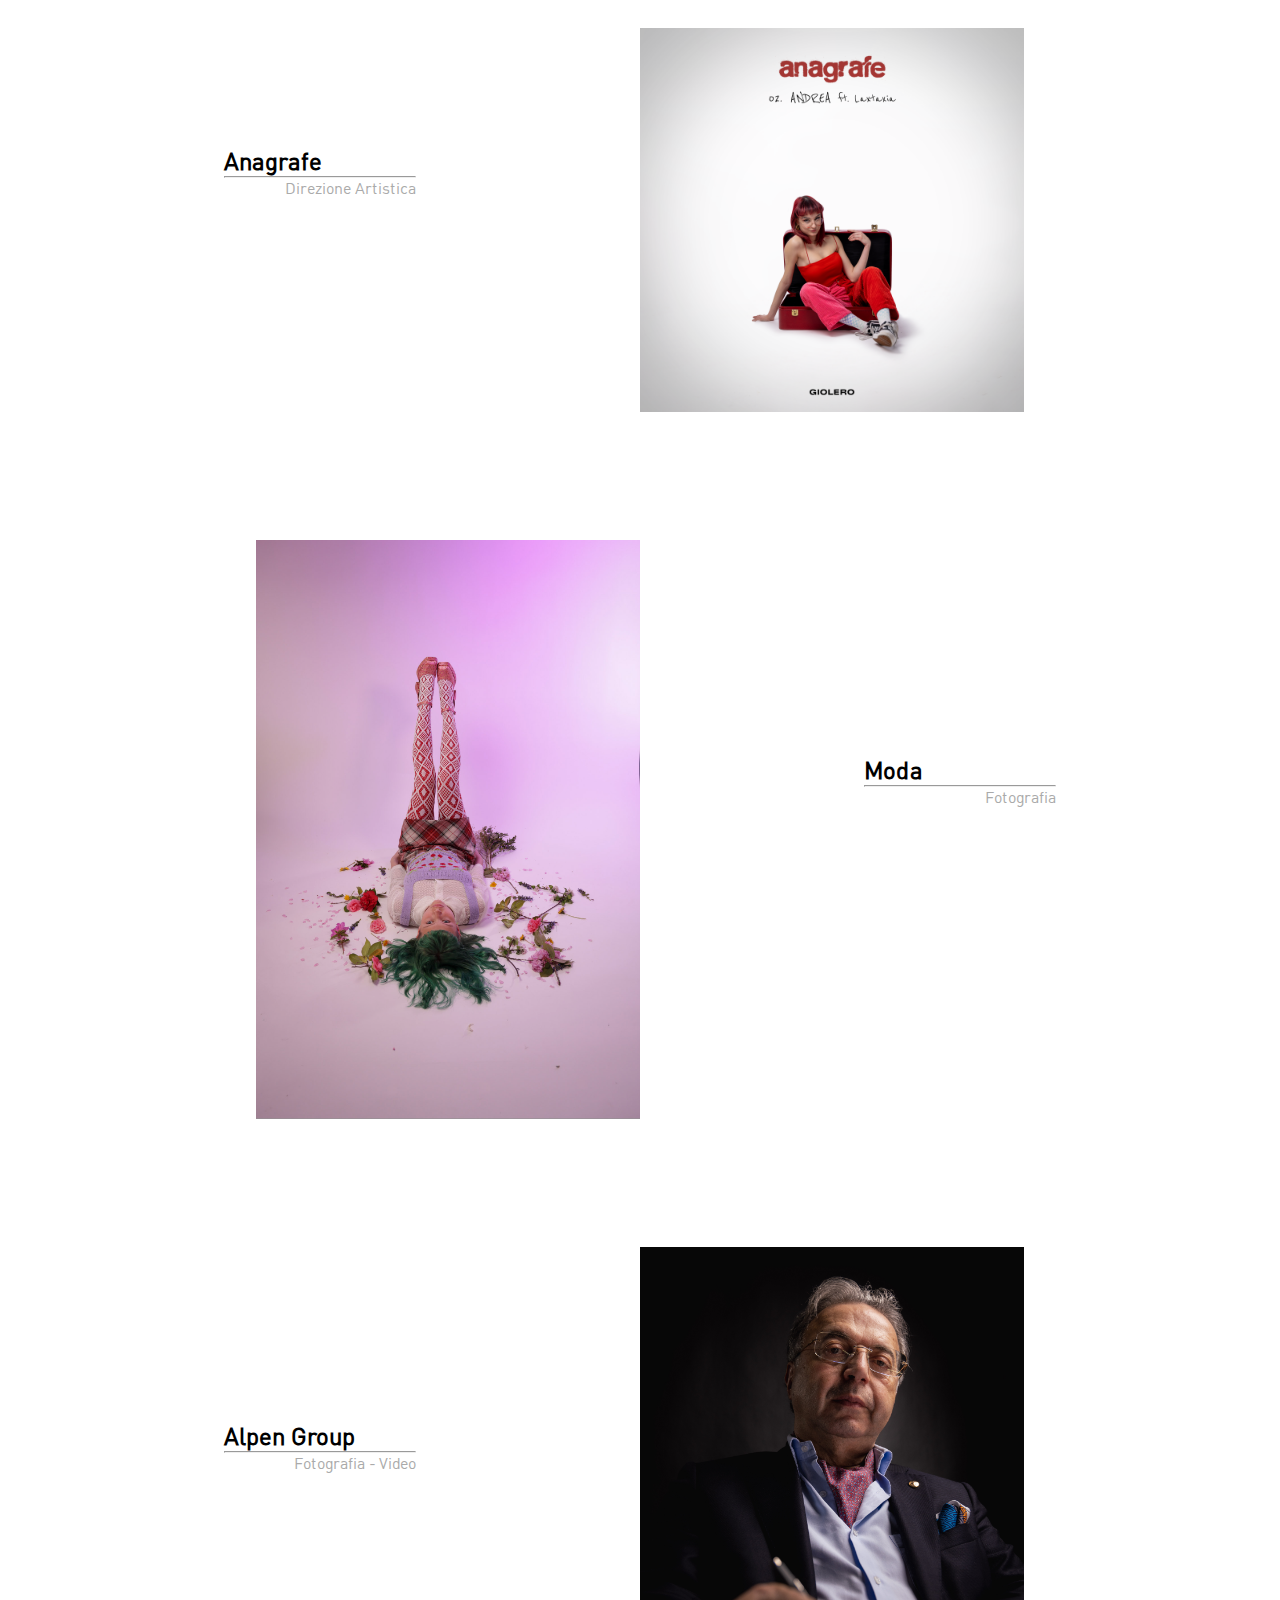
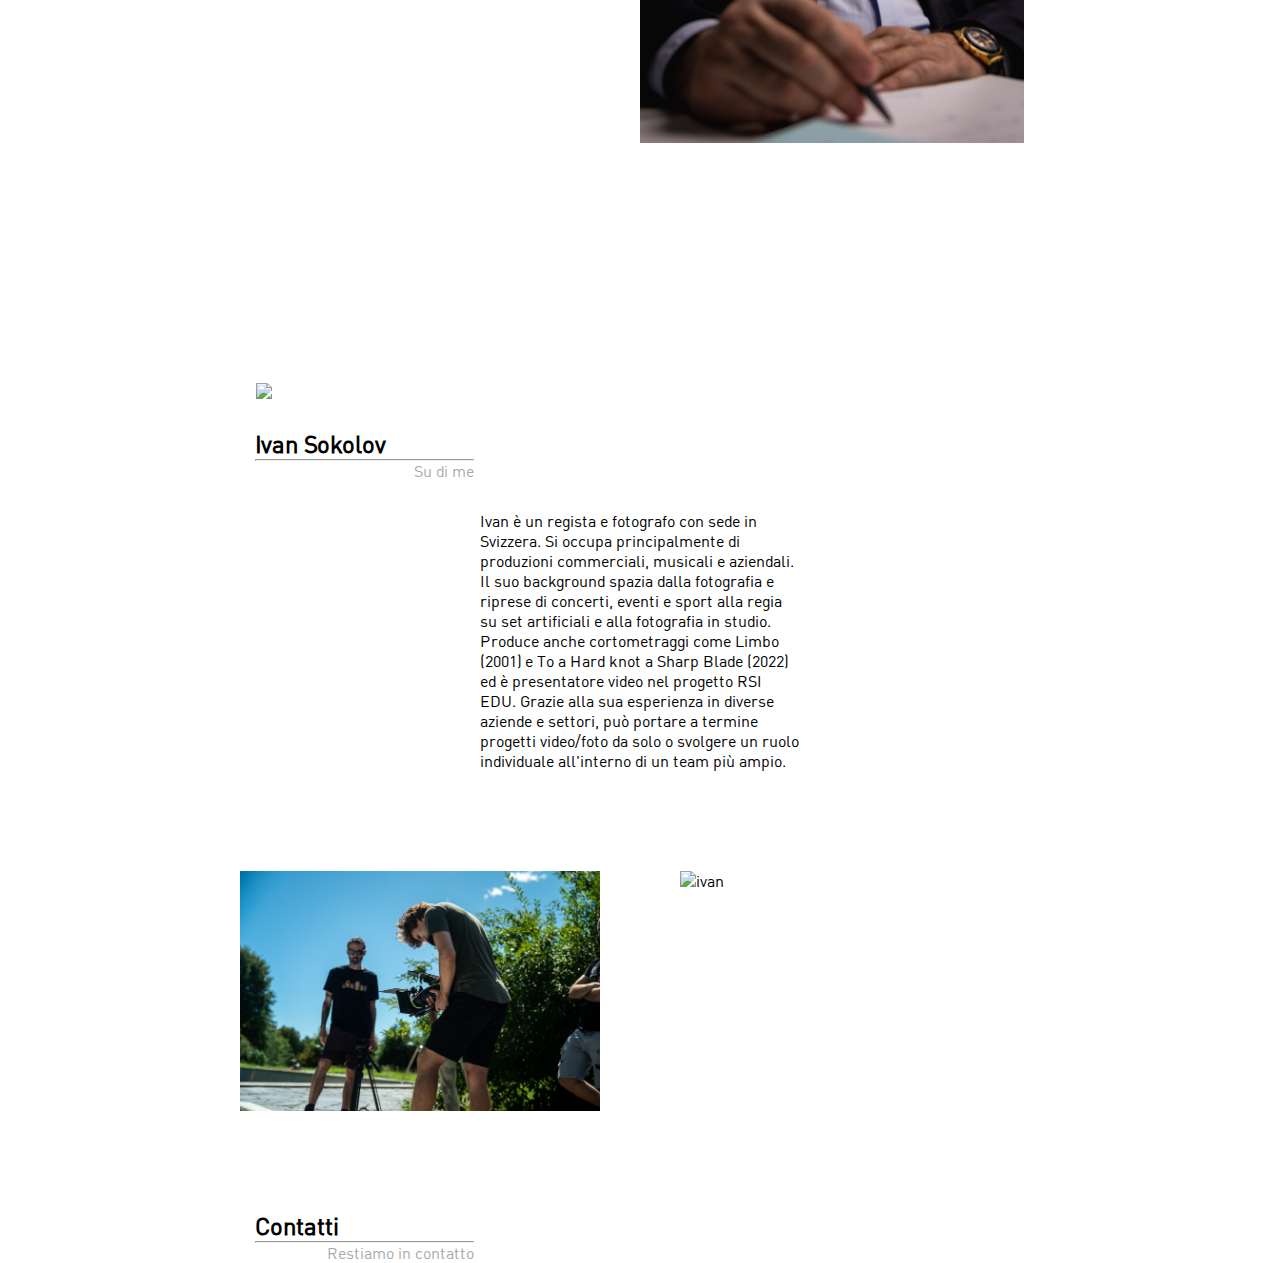
==== commit be69ce5a: "deploy files" ====
--- a/dev/index.html
+++ b/dev/index.html
@@ -18,7 +18,7 @@
     <div class="navbar_mobile">
         <img src="./img/logo.png" alt="logo">
     </div>
-    <article style="padding: 20px 20px; height: 100vh;">
+    <article class="mod_mobile" style="padding: 20px 20px; height: 100vh;">
         <div class="container_text">
             <!-- NAVBAR -->
             <nav>
@@ -43,18 +43,18 @@
                 <p id="third" style="align-self: flex-end;" class="primary_color">Fotografia</p>
                 <!-- SLIDER -->
                 <div class="slides">
-                    <input checked type="radio" name="radio_btn" id="radio1">
-                    <input type="radio" name="radio_btn" id="radio2">
-                    <input type="radio" name="radio_btn" id="radio3">
-                    <input type="radio" name="radio_btn" id="radio4">
-                    <input type="radio" name="radio_btn" id="radio5">
-                    <input type="radio" name="radio_btn" id="radio6">
+                    <input checked type="radio" name="radio_btn" class="radiobtn" id="radio1">
+                    <input type="radio" name="radio_btn" class="radiobtn" id="radio2">
+                    <input type="radio" name="radio_btn" class="radiobtn" id="radio3">
+                    <input type="radio" name="radio_btn" class="radiobtn" id="radio4">
+                    <input type="radio" name="radio_btn" class="radiobtn" id="radio5">
+                    <input type="radio" name="radio_btn" class="radiobtn" id="radio6">
                 </div>
             </div>
         </div>
 
         <div class="container_img">
-            <a href="./pages/fibra.html">
+            <a id="a_standard" href="./pages/fibra.html">
                 <img id="img_standard" alt="fibra" src="./img/11.jpg" />
             </a>
         </div>
@@ -63,7 +63,7 @@
     <!-- SECOND ARTICLE-->
     <article class="article_mobile_second" id="project" style="margin-top: 8rem;">
         <div class="container_img">
-            <a style="display: flex; justify-content: flex-end;" href="./pages/fibra.html">
+            <a id="a1" style="display: flex; justify-content: flex-end;" href="./pages/fibra.html">
                 <img id="img1" alt="fibra" src="./img/11.jpg" />
             </a>
         </div>
@@ -89,7 +89,7 @@
             </div>
         </div>
 
-        <a class="container_mobile_image_third" href="./pages/drytech.html" style="width: 50%">
+        <a id="a2" class="container_mobile_image_third" href="./pages/drytech.html" style="width: 50%">
             <img id="img2" style="width: 100%" alt="adv" src="./img//drytech/drytech3.png" />
         </a>
     </article>
@@ -97,7 +97,7 @@
     <!-- FOURTH ARTICLE-->
     <article class="article_mobile_fourth" style="margin-top: 8rem;">
         <div class="container_img">
-            <a href="./pages/fashion.html" style="display: flex; justify-content: flex-end;">
+            <a id="a3" href="./pages/fashion.html" style="display: flex; justify-content: flex-end;">
                 <img id="img3" alt="fashion" src="./img/fashion/fashion4.jpg" />
             </a>
         </div>
@@ -137,7 +137,7 @@
             <div class="container_info container_info_mobile" style="position: relative; top: -3rem;">
                 <h2 class="primary_text">Moda</h2>
                 <hr>
-                <p style="align-self: flex-end;" class="primary_color">Fotogragia</p>
+                <p style="align-self: flex-end;" class="primary_color">Fotografia</p>
             </div>
         </div>
     </article>
--- a/dev/style.css
+++ b/dev/style.css
@@ -88,9 +88,6 @@
     width: 30%;
 }
 
-/* SLIDER */
-
-
 
 /* ABOUT SECTION */
 
@@ -128,3 +125,20 @@
     display: none;
 }
 
+/* ANIMATION */
+
+.fade {
+    animation: fade 1s linear;
+}
+
+@keyframes fade {
+    0% {
+        opacity: 1;
+    }
+    50% {
+        opacity: 0;
+    }
+    100% {
+        opacity: 1;
+    }
+}
--- a/dev/mobile css/mobile.css
+++ b/dev/mobile css/mobile.css
@@ -47,6 +47,10 @@
         display: flex;
         flex-direction: column-reverse;
         height: auto !important;
+    }
+
+    .mod_mobile{
+        height: 60vh !important; 
     }
 
     .article_mobile_second{
@@ -209,10 +213,16 @@
         width: 100%;
         margin-top: 30px;
     }
-    .arrow a img{
+    .arrow_up a img{
         float: right;
         margin-right: 20px;
     }
 
-}
-
+    .arrow_desktop{
+        display: none;
+    }
+
+
+
+}
+
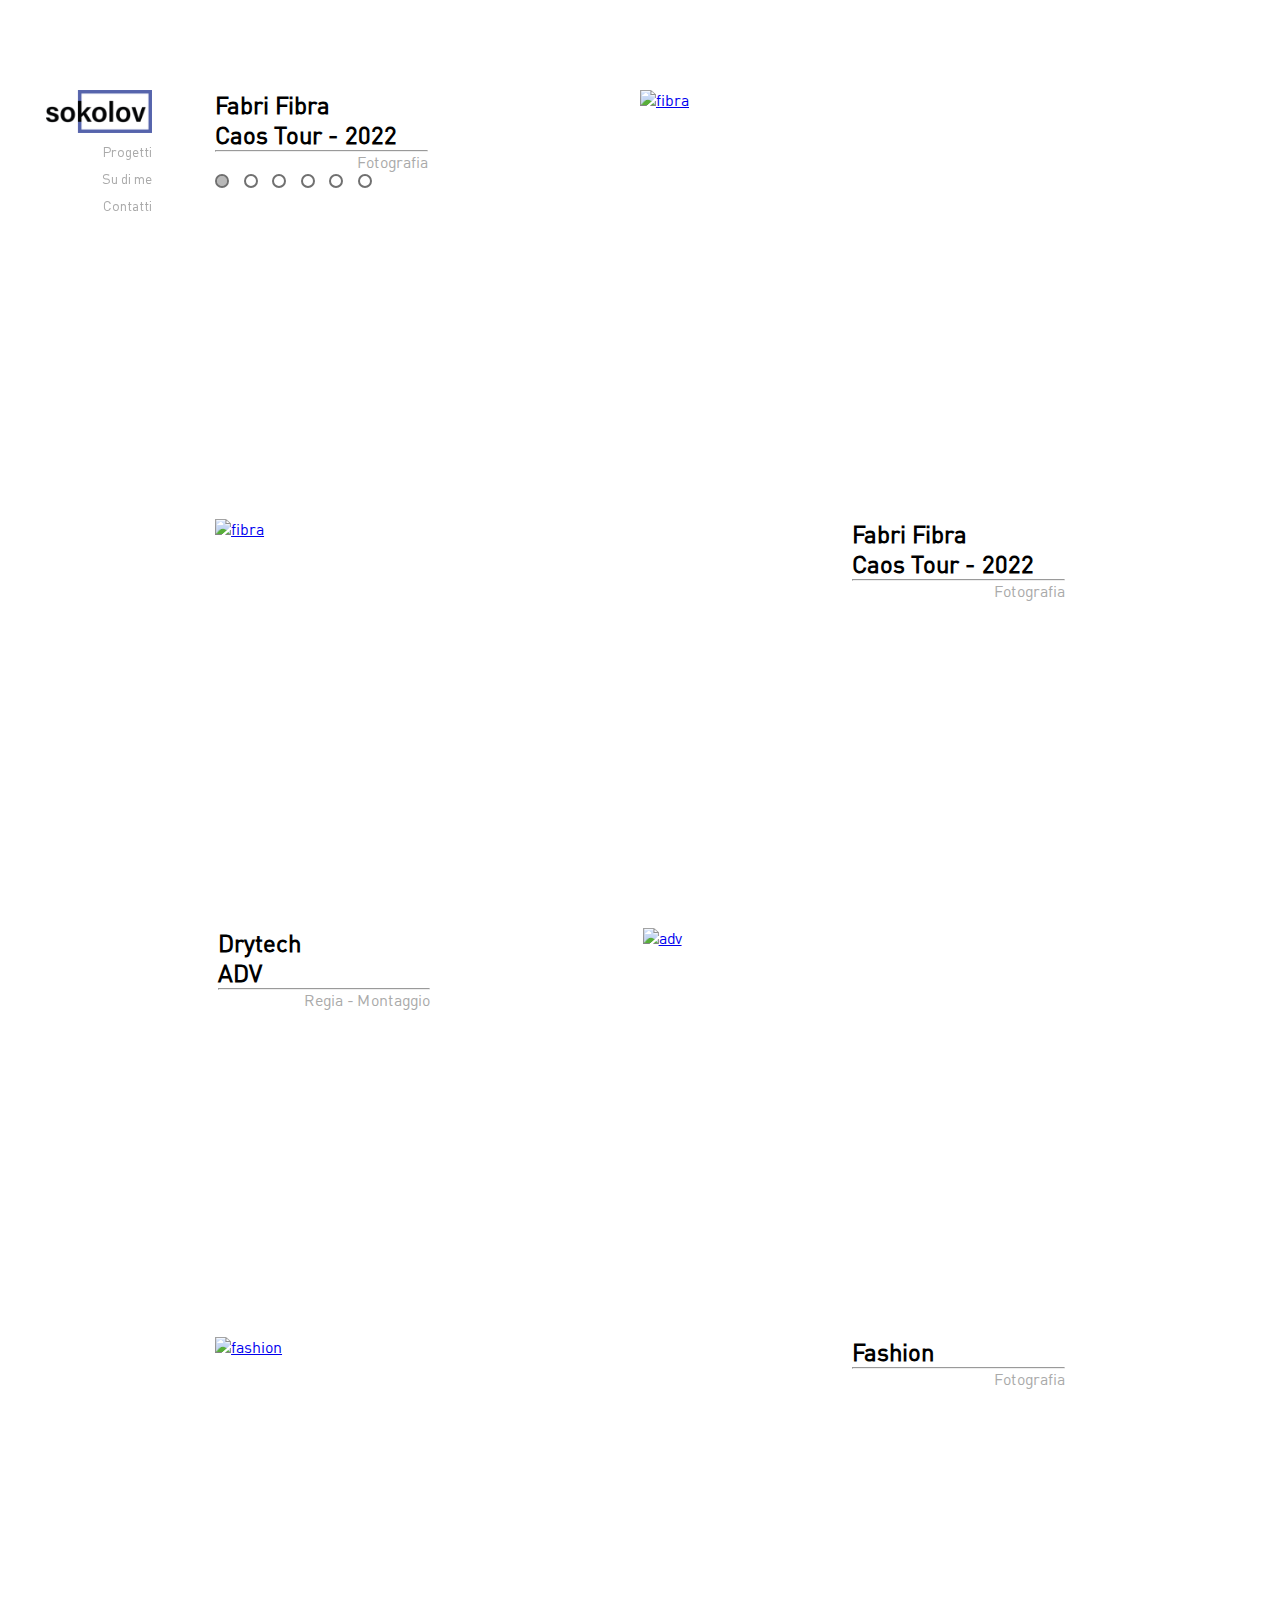
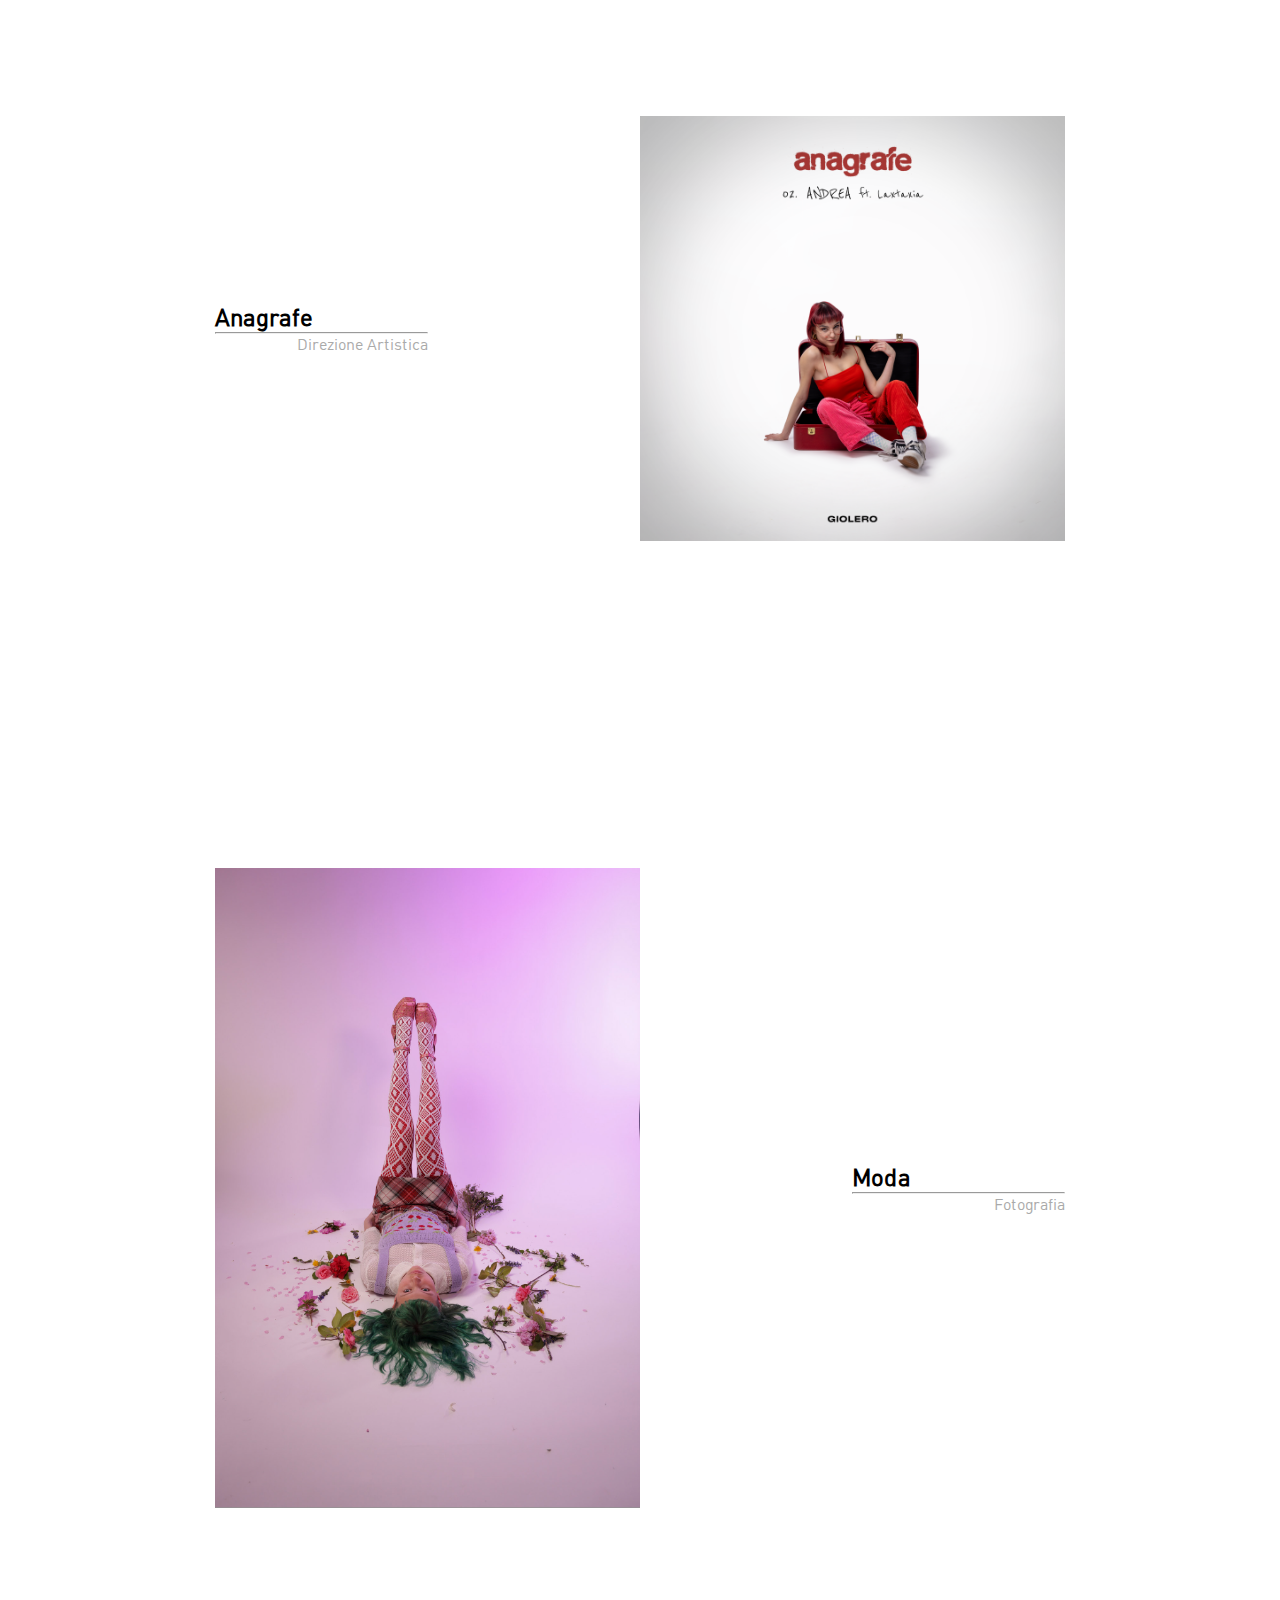
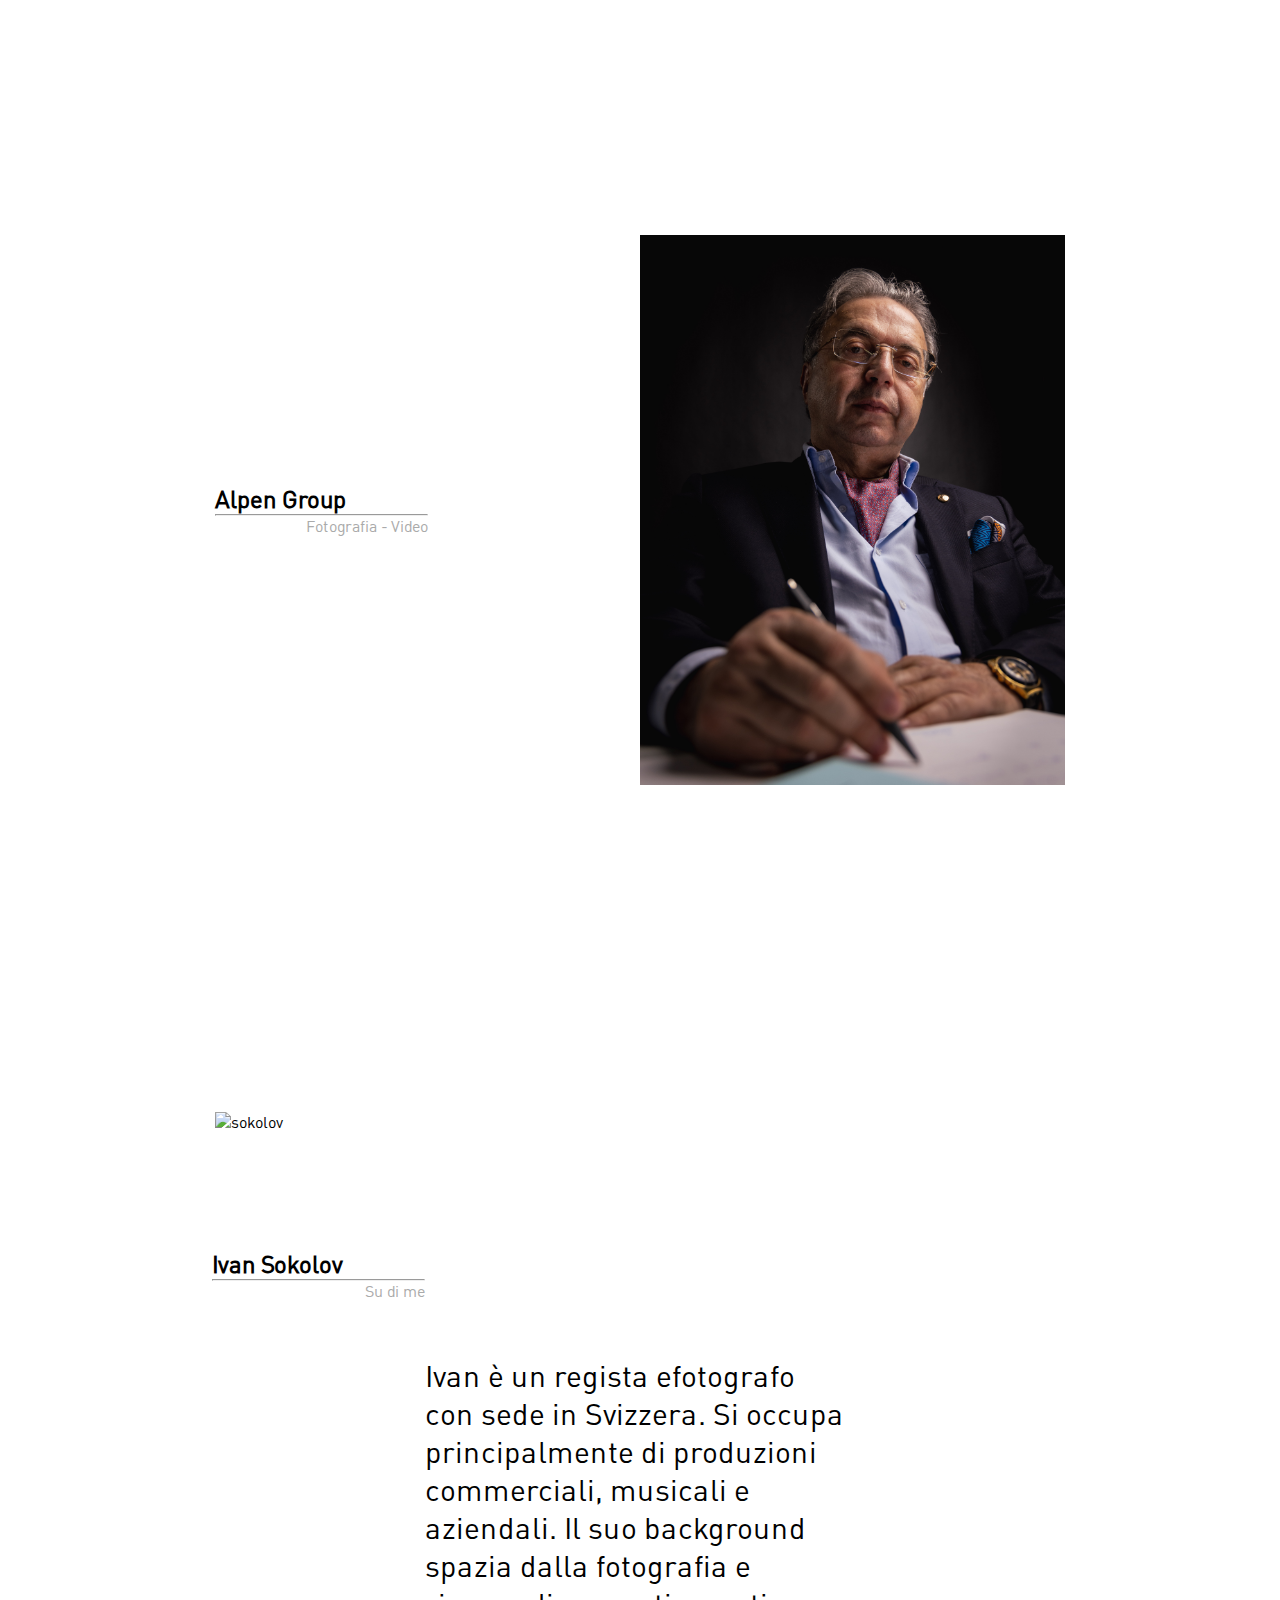
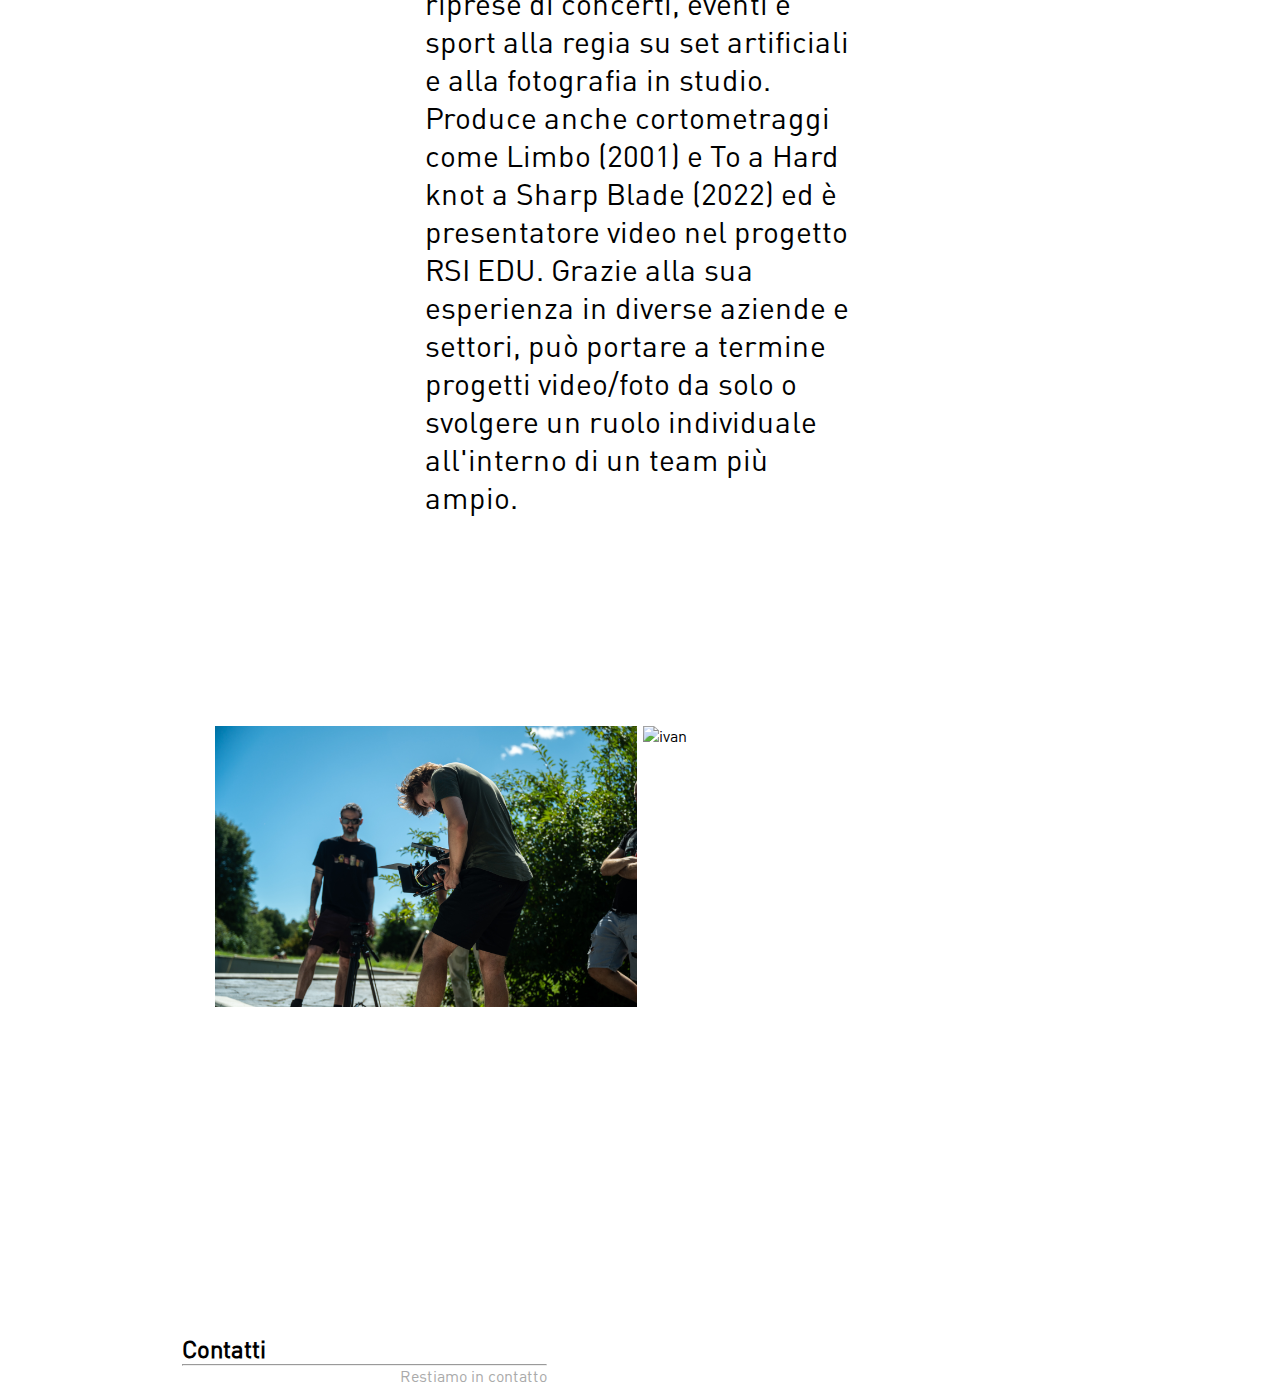
==== commit bc5712bd: "deploy files" ====
--- a/dev/index.html
+++ b/dev/index.html
@@ -18,24 +18,23 @@
     <div class="navbar_mobile">
         <img src="./img/logo.png" alt="logo">
     </div>
-    <article class="mod_mobile" style="padding: 20px 20px; height: 100vh;">
-        <div class="container_text">
-            <!-- NAVBAR -->
-            <nav>
-                <img src="./img/logo.png" />
-                <ul class="primary_color">
-                    <li>
-                        <a href="#project">Progetti</a>
-                    </li>
-                    <li>
-                        <a href="#about">Su di me</a>
-                    </li>
-                    <li>
-                        <a href="#contact">Contatti</a>
-                    </li>
-                </ul>
-            </nav>
-
+    <!-- NAVBAR -->
+    <nav>
+        <img src="./img/logo.png" />
+        <ul class="primary_color">
+            <li>
+                <a href="#project">Progetti</a>
+            </li>
+            <li>
+                <a href="#about">Su di me</a>
+            </li>
+            <li>
+                <a href="#contact">Contatti</a>
+            </li>
+        </ul>
+    </nav>
+    <article style="margin-top: 90px;">
+        <div class="container_text" style="align-self: end; justify-content: flex-start;">
             <div class="container_info">
                 <h2 id="first" class="primary_text">Fabri Fibra</h2>
                 <h2 id="second" class="primary_text">Caos Tour - 2022</h2>
@@ -52,7 +51,6 @@
                 </div>
             </div>
         </div>
-
         <div class="container_img">
             <a id="a_standard" href="./pages/fibra.html">
                 <img id="img_standard" alt="fibra" src="./img/11.jpg" />
@@ -61,15 +59,14 @@
     </article>
 
     <!-- SECOND ARTICLE-->
-    <article class="article_mobile_second" id="project" style="margin-top: 8rem;">
-        <div class="container_img">
-            <a id="a1" style="display: flex; justify-content: flex-end;" href="./pages/fibra.html">
+    <article>
+        <div class="container_img">
+            <a href="./pages/fibra.html">
                 <img id="img1" alt="fibra" src="./img/11.jpg" />
             </a>
         </div>
-
-        <div style="width: 50%; display: flex; align-items: center; justify-content: center;">
-            <div class="container_info" style="position: relative; top: 3rem;">
+        <div class="container_text">
+            <div class="container_info">
                 <h2 class="primary_text">Fabri Fibra</h2>
                 <h2 class="primary_text">Caos Tour - 2022</h2>
                 <hr>
@@ -79,31 +76,31 @@
     </article>
 
     <!-- THIRD ARTICLE-->
-    <article class="article_mobile_third" style="margin-top: 8rem;">
-        <div style="width: 50%; display: flex; align-items: center; justify-content: center;">
-            <div class="container_info container_info_mobile" style="position: relative; top: 3rem;">
+    <article style="justify-content: flex-end;">
+        <div class="container_text" style="justify-content: flex-start;">
+            <div class="container_info">
                 <h2 class="primary_text">Drytech</h2>
                 <h2 class="primary_text">ADV</h2>
                 <hr>
                 <p style="align-self: flex-end;" class="primary_color">Regia - Montaggio</p>
             </div>
         </div>
-
-        <a id="a2" class="container_mobile_image_third" href="./pages/drytech.html" style="width: 50%">
-            <img id="img2" style="width: 100%" alt="adv" src="./img//drytech/drytech3.png" />
-        </a>
+        <div class="container_img" style="width: 49.8%;">
+            <a href="./pages/drytech.html">
+                <img id="img2" alt="adv" src="./img//drytech/drytech3.png" />
+            </a>
+        </div>
     </article>
 
     <!-- FOURTH ARTICLE-->
-    <article class="article_mobile_fourth" style="margin-top: 8rem;">
-        <div class="container_img">
-            <a id="a3" href="./pages/fashion.html" style="display: flex; justify-content: flex-end;">
+    <article>
+        <div class="container_img">
+            <a href="./pages/fashion.html">
                 <img id="img3" alt="fashion" src="./img/fashion/fashion4.jpg" />
             </a>
         </div>
-
-        <div style="width: 50%; display: flex; align-items: center; justify-content: center;">
-            <div class="container_info container_info_mobile" style="position: relative; top: -3rem;">
+        <div class="container_text">
+            <div class="container_info">
                 <h2 class="primary_text">Fashion</h2>
                 <hr>
                 <p style="align-self: flex-end;" class="primary_color">Fotografia</p>
@@ -112,29 +109,28 @@
     </article>
 
     <!-- FIFTH ARTICLE-->
-    <article class="article_mobile_fifth" style="margin-top: 8rem;">
-        <div class="container_info_mobile"
-            style="width: 50%; display: flex; align-items: center; justify-content: center;">
-            <div class="container_info" style="position: relative; top: -3rem;">
+    <article>
+        <div class="container_text" style="justify-content: flex-start;">
+            <div class="container_info">
                 <h2 class="primary_text">Anagrafe</h2>
                 <hr>
                 <p style="align-self: flex-end;" class="primary_color">Direzione Artistica</p>
             </div>
         </div>
 
-        <div style="display: flex;" class="container_img">
+        <div class="container_img">
             <img id="img4" alt="anagrafe" src="./img/anagrafe/anagrafe.png" />
         </div>
     </article>
 
     <!-- SIXTH ARTICLE-->
-    <article class="container_mobile_sixth" style="margin-top: 8rem;">
-        <div style="display: flex; justify-content: flex-end;" class="container_img">
+    <article>
+        <div class="container_img">
             <img id="img5" alt="moda" src="./img/moda/moda1.png" />
         </div>
 
-        <div style="width: 50%; display: flex; align-items: center; justify-content: center;">
-            <div class="container_info container_info_mobile" style="position: relative; top: -3rem;">
+        <div class="container_text">
+            <div class="container_info">
                 <h2 class="primary_text">Moda</h2>
                 <hr>
                 <p style="align-self: flex-end;" class="primary_color">Fotografia</p>
@@ -143,51 +139,58 @@
     </article>
 
     <!-- SEVENTH ARTICLE-->
-    <article class="article_mobile_seventh" style="margin-top: 8rem;">
-        <div class="container_info_mobile"
-            style="width: 50%; display: flex; align-items: center; justify-content: center;">
-            <div class="container_info" style="position: relative; top: -3rem;">
+    <article>
+        <div class="container_text" style="justify-content: flex-start;">
+            <div class="container_info">
                 <h2 class="primary_text">Alpen Group</h2>
                 <hr>
                 <p style="align-self: flex-end;" class="primary_color">Fotografia - Video</p>
             </div>
         </div>
-
-        <div style="display: flex;" class="container_img">
+        <div class="container_img">
             <img id="img6" alt="alpen" src="./img/alpen-group/alpen.jpg" />
         </div>
     </article>
 
-    <!-- ABOUT SECTION-->
-    <section id="about" style="display: flex; flex-direction: column;">
-        <div class="mobile_image_photo" style="display: flex; align-items: center; justify-content: center;">
-            <img src="./img/sokolov.jpg" width="60%" />
-        </div>
-
-        <div style="width: 57%; display: flex; justify-content: center; align-items: center; margin: 30px 0;">
+    <article style="margin-bottom: 117px;">
+        <div class="container_img" style="width: 66.4%;">
+            <img alt="sokolov" src="./img/sokolov.jpg" />
+        </div>
+    </article>
+
+    <article style="justify-content: flex-start; margin-bottom: 56px;">
+        <div style="width: 16.6%;"></div>
+        <div class="container_text" style="justify-content: flex-start;">
             <div class="container_info">
                 <h2 class="primary_text">Ivan Sokolov</h2>
                 <hr>
                 <p style="align-self: flex-end;" class="primary_color">Su di me</p>
             </div>
         </div>
-
-        <p style="align-self: center; width: 25%;" class="mobile_about_text">Ivan è un regista e
-            fotografo
-            con sede in
-            Svizzera. Si occupa
-            principalmente di
-            produzioni commerciali, musicali e aziendali. Il suo background spazia dalla fotografia e riprese di
+    </article>
+
+    <article style="justify-content: flex-start; margin-bottom: 209px;">
+        <div style="width: 16.6%;"></div>
+        <div style="width: 16.6%;"></div>
+        <p style="align-self: center; width: 33.2%; font-size: 30px;">
+            Ivan è un regista efotografo con sede in Svizzera.
+            Si occupa principalmente di produzioni commerciali, musicali e aziendali.
+            Il suo background spazia dalla fotografia e riprese di
             concerti, eventi e sport alla regia su set artificiali e alla fotografia in studio. Produce anche
             cortometraggi come Limbo (2001) e To a Hard knot a Sharp Blade (2022) ed è presentatore video nel progetto
             RSI EDU. Grazie alla sua esperienza in diverse aziende e settori, può portare a termine progetti video/foto
             da solo o svolgere un ruolo individuale all'interno di un team più ampio.</p>
-
-        <div style="display: flex; justify-content: center;" class="photo">
-            <img src="./img/ivan1.jpg" alt="ivan1" width="360px" />
-            <img src="./img/ivan.jpg" alt="ivan" width="360px" />
-        </div>
-    </section>
+    </article>
+
+    <article>
+        <div class="container_img" style="width: 33%;">
+            <img alt="ivan1" src="./img/ivan1.jpg" />
+        </div>
+        <hr style="padding: 0.2%; margin: 0; border: 0;">
+        <div class="container_img" style="width: 33%;">
+            <img alt="ivan" src="./img/ivan.jpg" />
+        </div>
+    </article>
 
     <!-- FOOTER-->
     <footer id="contact">
--- a/dev/style.css
+++ b/dev/style.css
@@ -25,6 +25,33 @@
     color: #aaa;
 }
 
+input[type="radio"] {
+    /* remove standard background appearance */
+    -webkit-appearance: none;
+    -moz-appearance: none;
+    appearance: none;
+    /* create custom radiobutton appearance */
+    display: inline-block;
+    width: 14px;
+    height: 14px;
+    padding: 0px;
+    /* background-color only for content */
+    background-clip: content-box;
+    border: 2px solid #707070;
+    background-color: #fff;
+    border-radius: 50%;
+    margin: 0 5% 0 0;
+  }
+  
+  /* appearance for checked radiobutton */
+  input[type="radio"]:checked {
+    background-color: #B9B9B9;
+  }
+
+  .slides{
+    width: 100%;
+  }
+
 /* NAVBAR + SECTION */
 .navbar_mobile{
 display: none;
@@ -35,20 +62,28 @@
 /* NAVBAR + SECTION */
 
 article{
+    justify-content: center;
     display: flex;
+    margin-bottom: 327px;
 }
 
 .container_text {
-    width: 50%;
+    width: 33.2%;
     display: flex;
-    flex-direction: column;
-    justify-content: space-between;
+    justify-content: flex-end;
+
+}
+
+.container_img {
+    width: 33.2%;
 }
 
 nav {
     display: flex;
     flex-direction: column;
-    width: 33%;
+    position: fixed;
+    width: 8.3%;
+    margin-left: 46px;
 }
 
 ul{
@@ -74,18 +109,17 @@
     color: black;
 }
 
-.container_img {
-    width: 50%;
-}
+
 .container_img img {
-    width: 60%;
+    width: 100%;
+    display: block;
 }
 
 .container_info {
     align-self: center;
     display: flex;
     flex-direction: column;
-    width: 30%;
+    width: 50%;
 }
 
 
--- a/dev/mobile css/mobile.css
+++ b/dev/mobile css/mobile.css
@@ -226,3 +226,24 @@
 
 }
 
+/* TABLET */
+
+@media screen and (min-width: 100px) and (max-width: 853px){
+
+    .mod_mobile{
+        height: auto !important;
+    }
+    
+
+    .photo{
+        display: flex;
+        flex-direction: column;
+        align-items: center;
+    }
+
+    .photo img{
+        margin: 40px 0px;
+    }
+}
+
+
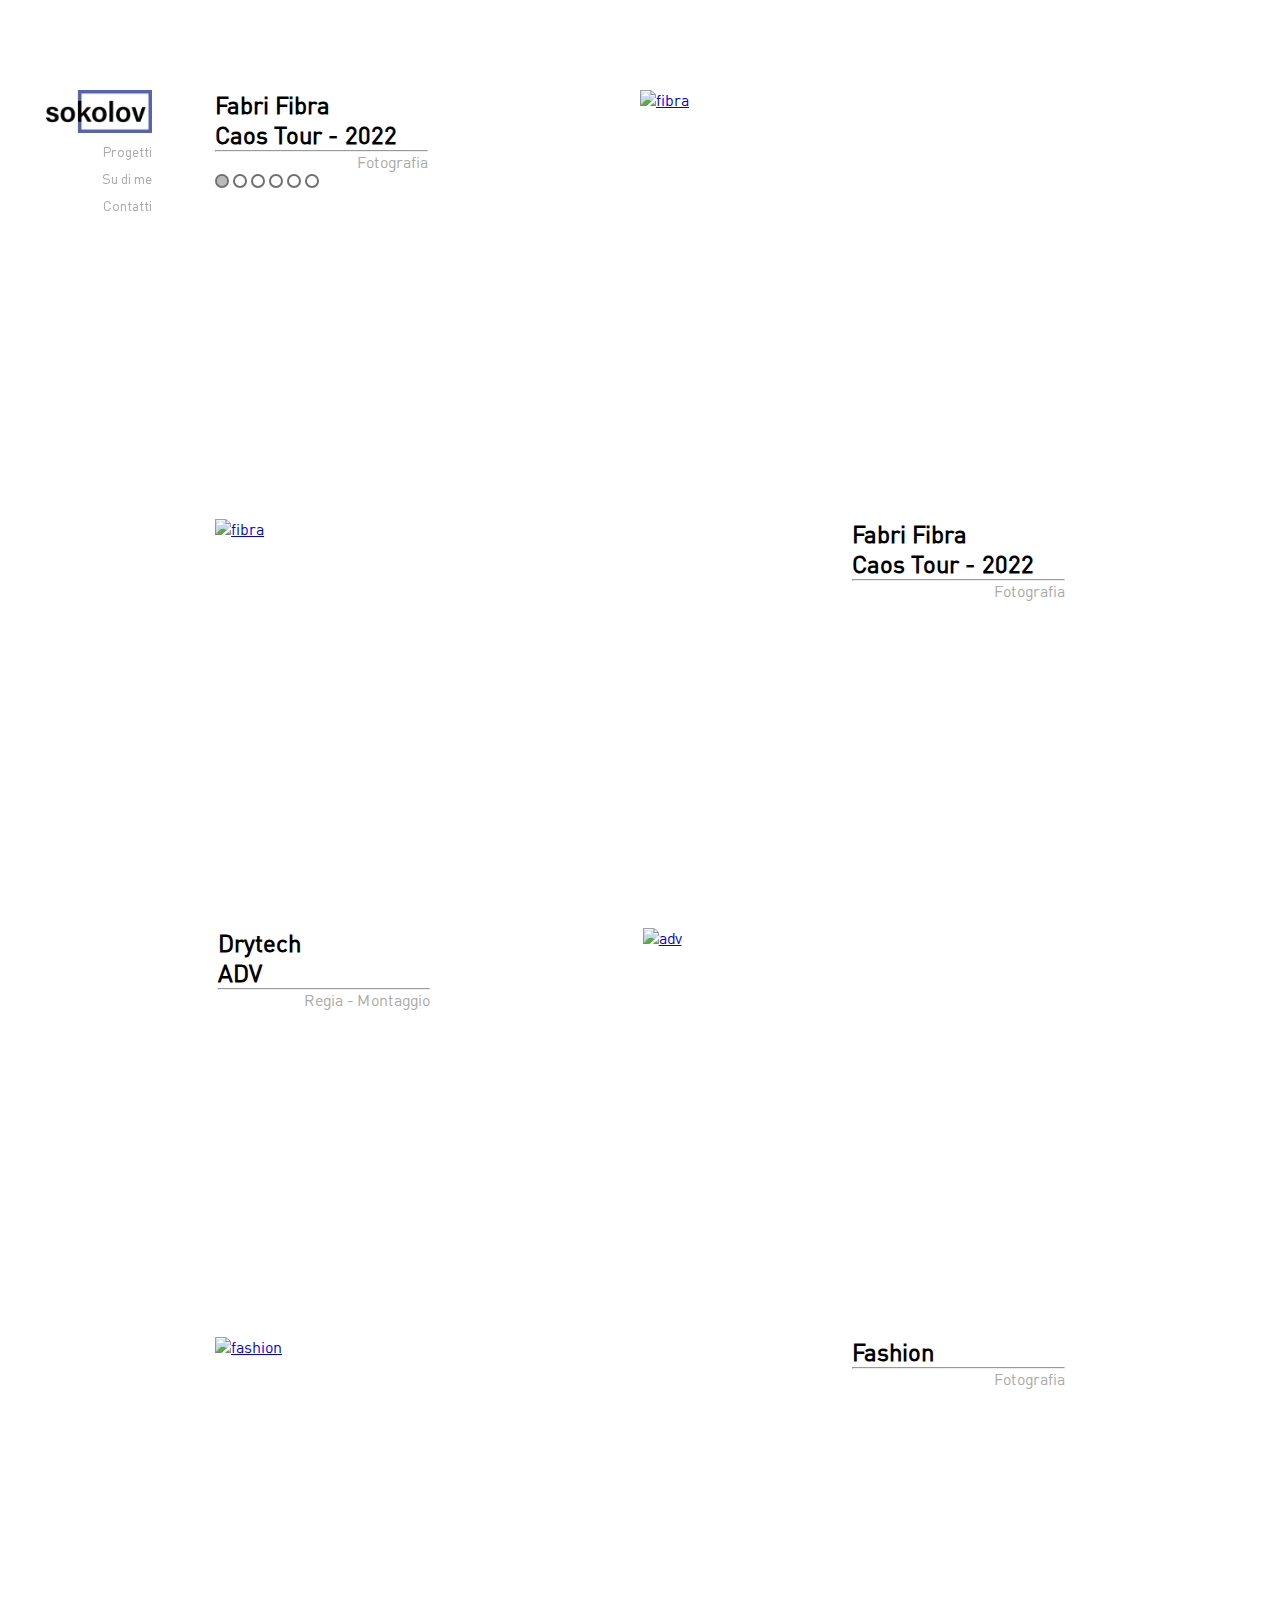
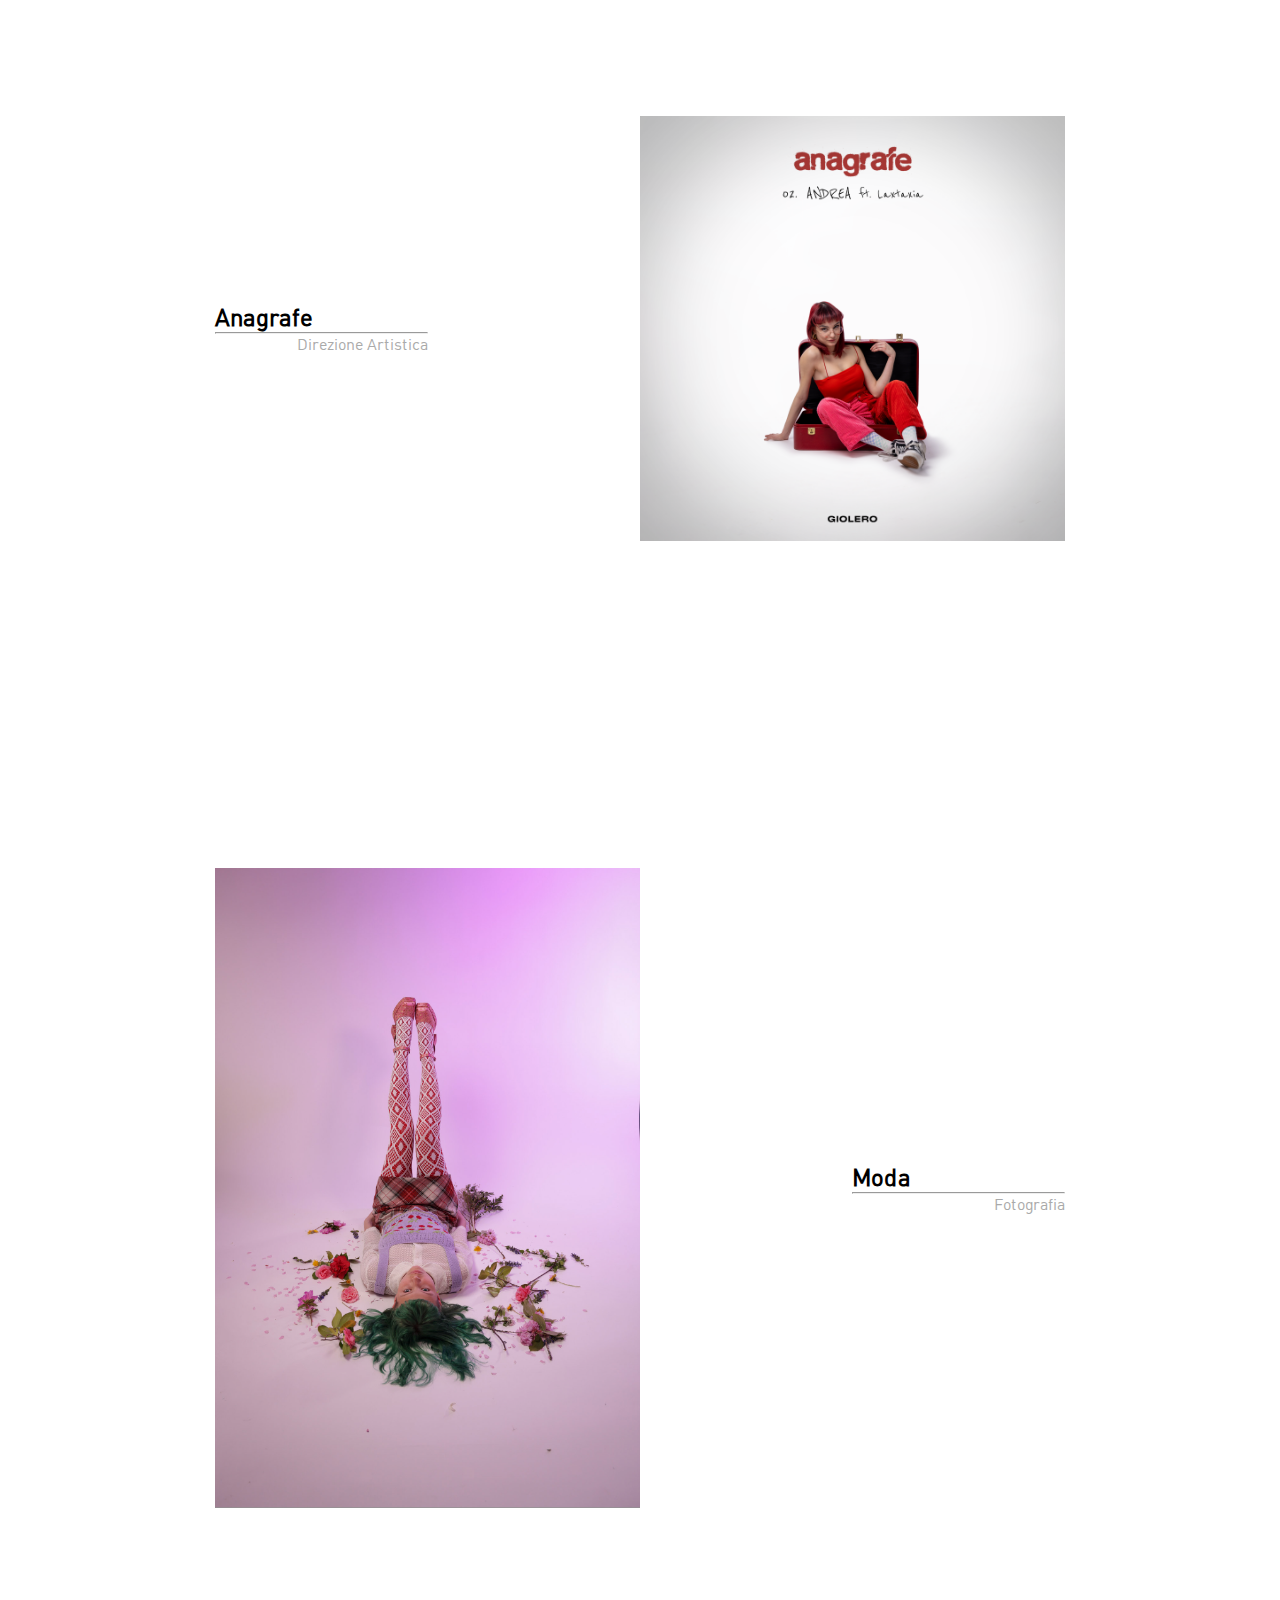
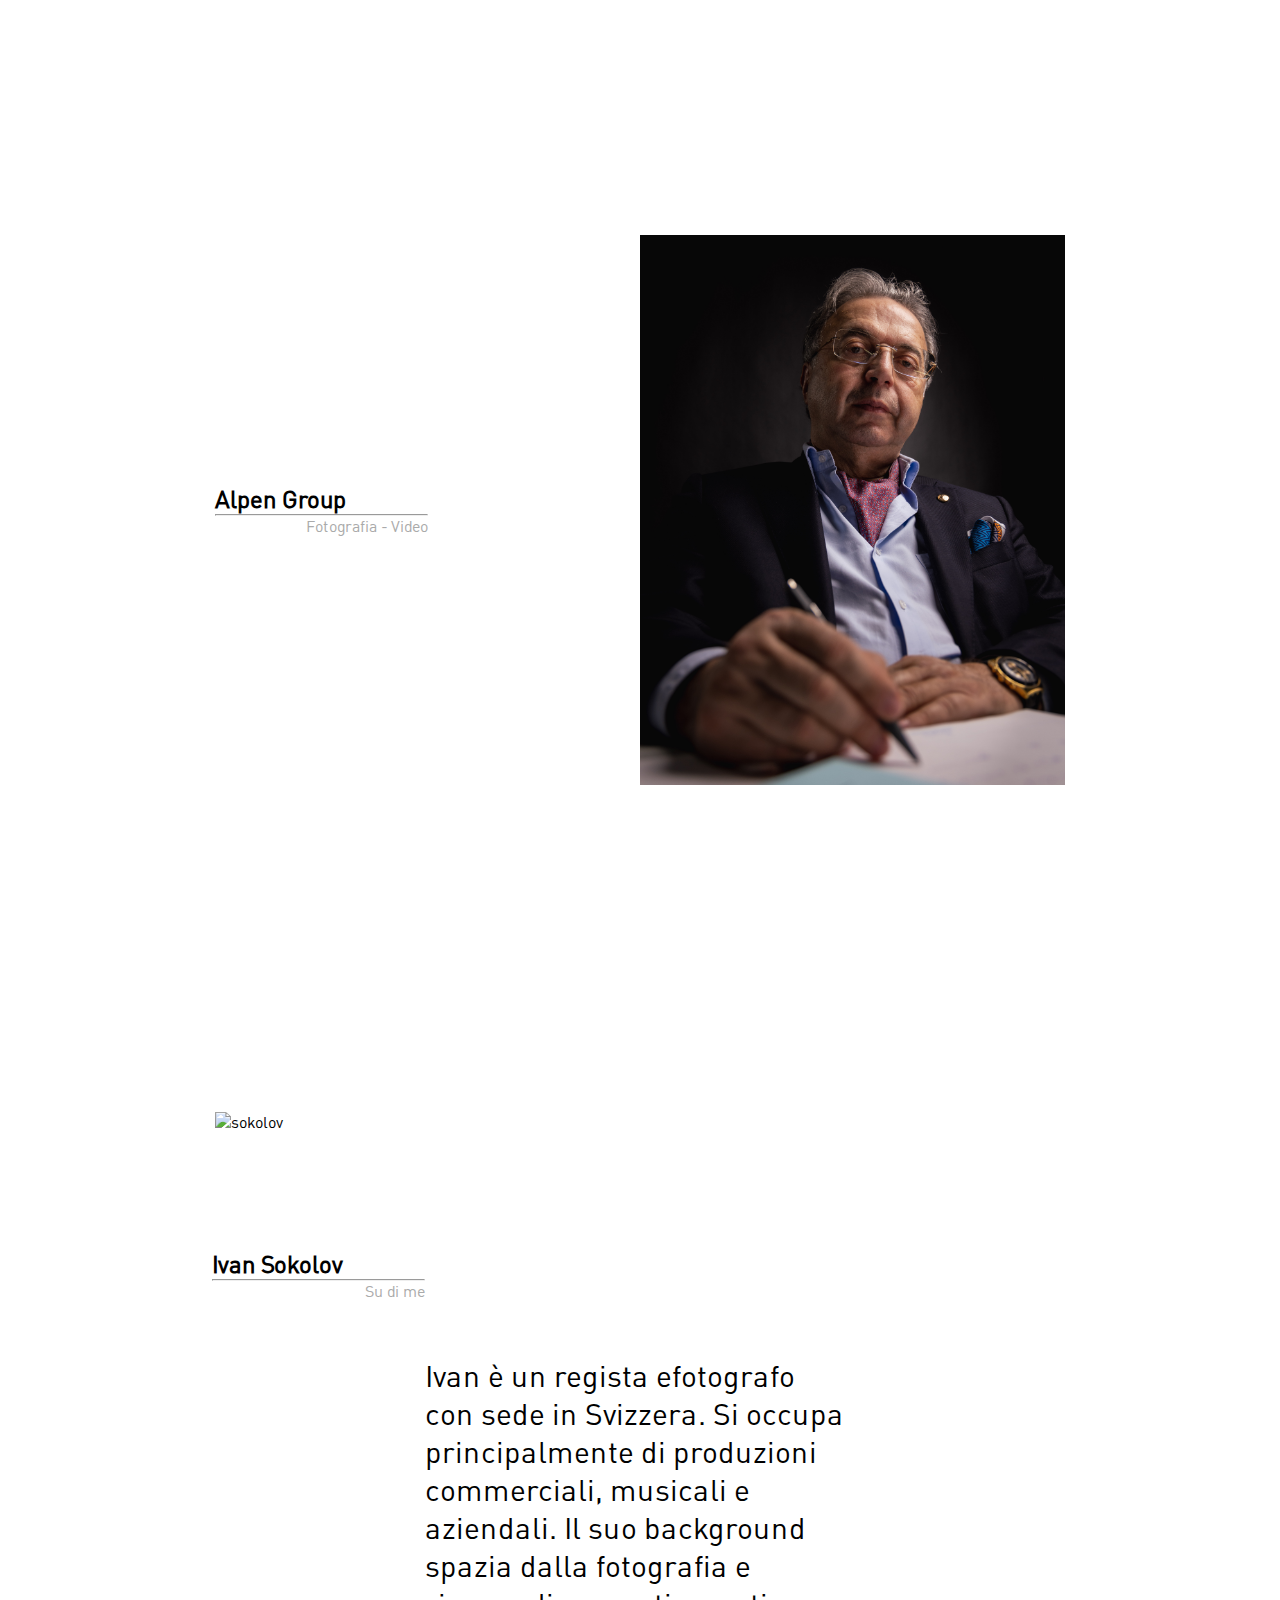
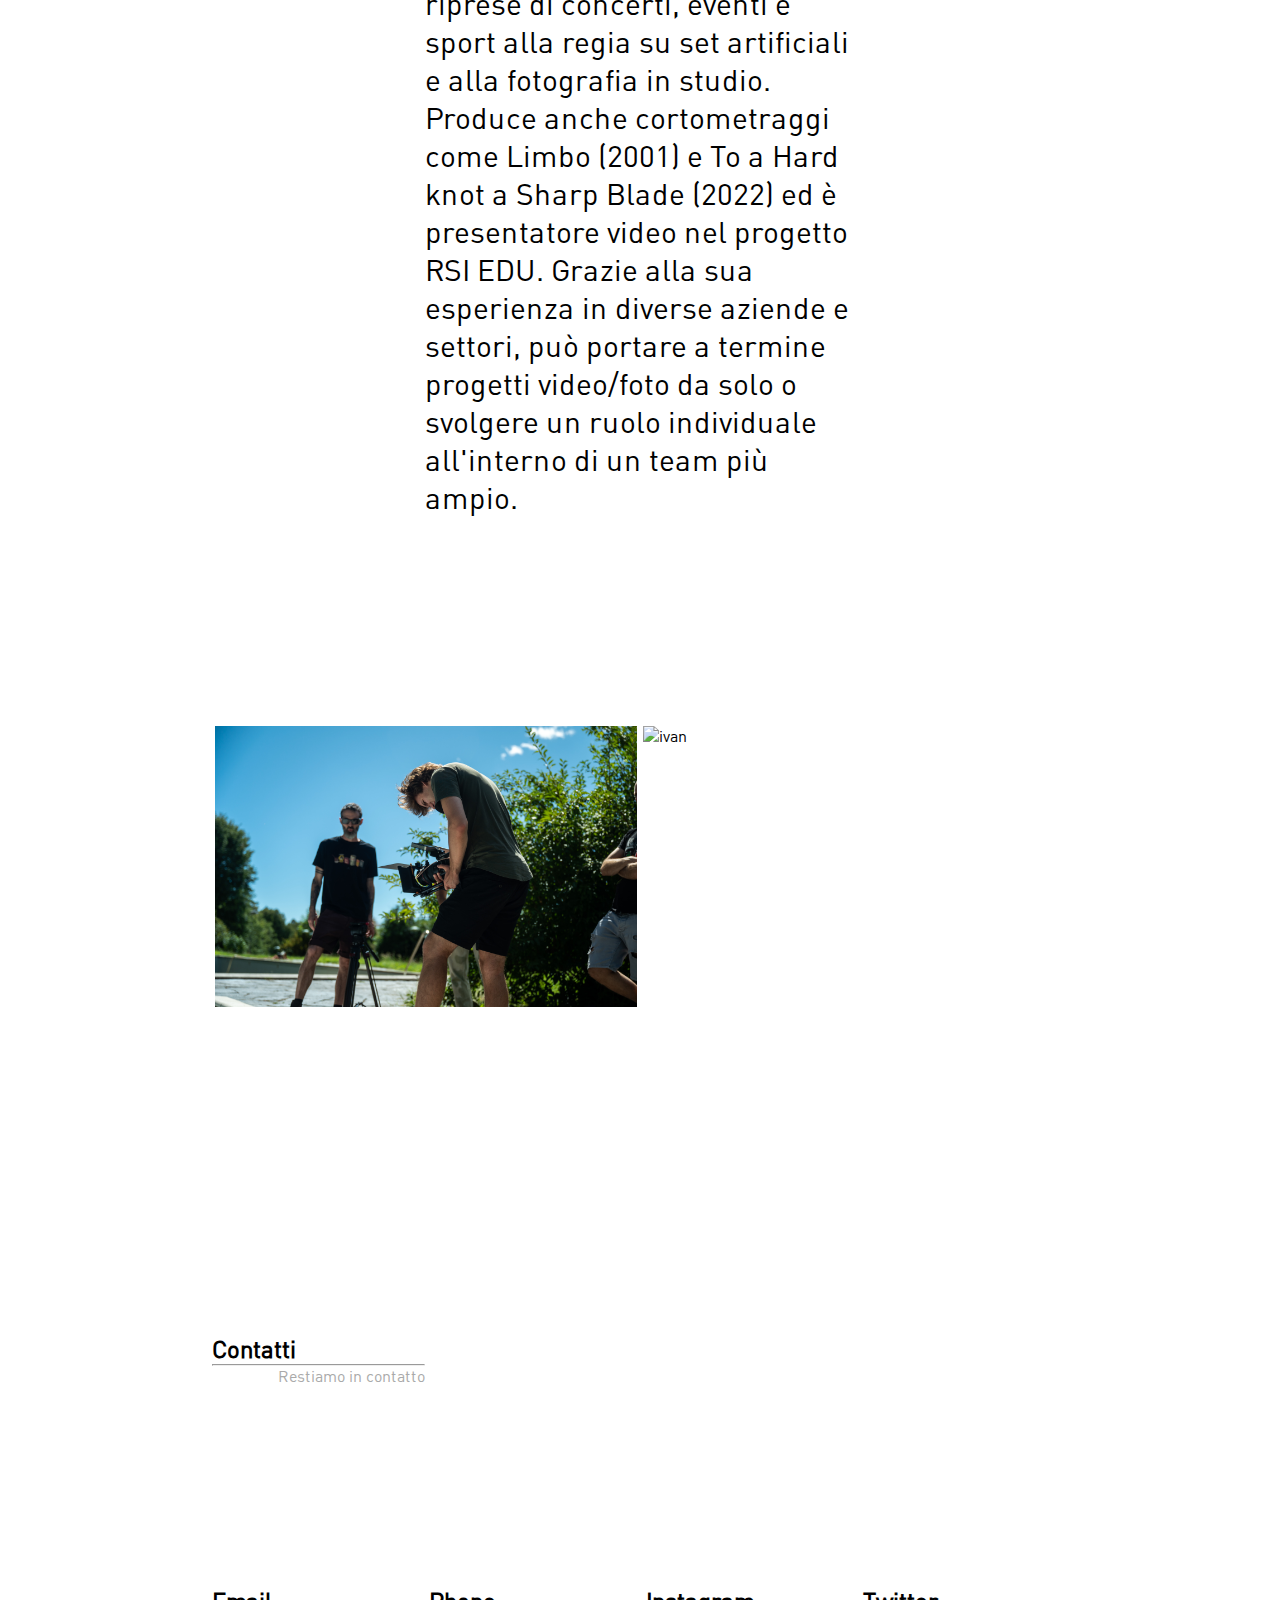
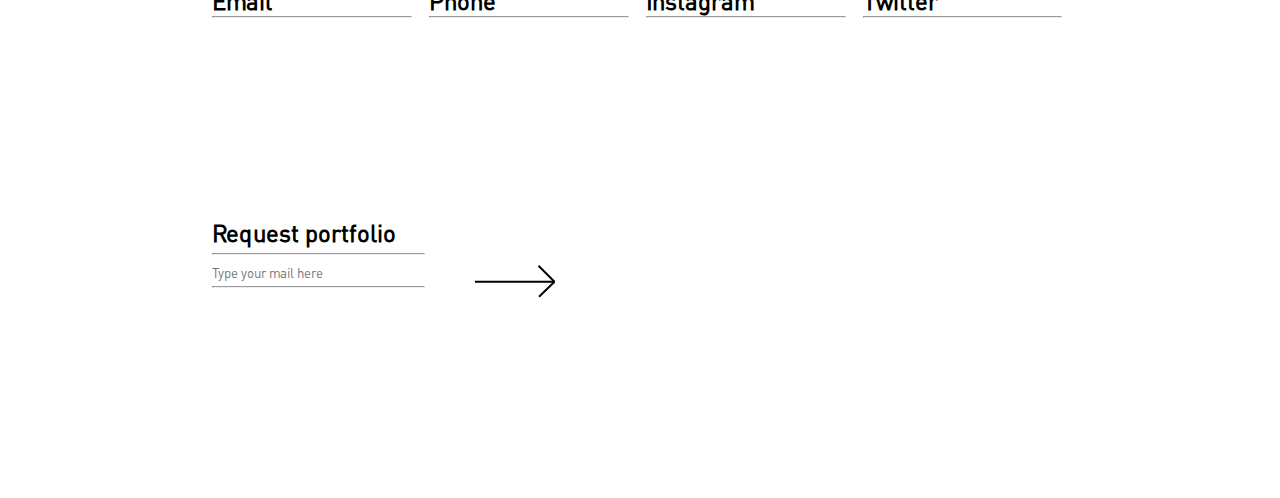
==== commit f8ce5a5f: "deploy files" ====
--- a/dev/index.html
+++ b/dev/index.html
@@ -194,11 +194,57 @@
 
     <!-- FOOTER-->
     <footer id="contact">
-        <div style="width: 57%; display: flex; justify-content: center; align-items: center;">
-            <div class="container_info">
-                <h2 class="primary_text">Contatti</h2>
-                <hr>
-                <p style="align-self: flex-end;" class="primary_color">Restiamo in contatto</p>
+        <div style=" display: flex; margin-bottom: 200px;">
+            <div style="width: 16.6%;"></div>
+            <div class="container_text" style="justify-content: flex-start;">
+                <div class="container_info">
+                    <h2 class="primary_text">Contatti</h2>
+                    <hr>
+                    <p style="align-self: flex-end;" class="primary_color">Restiamo in contatto</p>
+                </div>
+            </div>
+        </div>
+        <div style=" display: flex; margin-bottom: 200px;">
+            <div style="width: 16.6%;"></div>
+            <div class="container_text" style="justify-content: flex-start; width: 66.4%;">
+                <div class="container_info contact">
+                    <h2 class="primary_text">Email</h2>
+                    <hr>
+                </div>
+                <hr style="padding: 1%; margin: 0; border: 0;">
+                <div class="container_info contact">
+                    <h2 class="primary_text">Phone</h2>
+                    <hr>
+                </div>
+                <hr style="padding: 1%; margin: 0; border: 0;">
+                <div class="container_info contact">
+                    <h2 class="primary_text">Instagram</h2>
+                    <hr>
+                </div>
+                <hr style="padding: 1%; margin: 0; border: 0;">
+                <div class="container_info contact">
+                    <h2 class="primary_text">Twitter</h2>
+                    <hr>
+                </div>
+            </div>
+        </div>
+        <div style=" display: flex;">
+            <div style="width: 16.6%;"></div>
+            <div class="container_text" style="justify-content: flex-start; width: 33.2%;">
+                <div class="container_info">
+                    <h2 class="primary_text">Request portfolio</h2>
+                    <hr style="margin-bottom: 10px; margin-top: 5px;">
+                </div>
+            </div>
+        </div>
+        <div style=" display: flex; margin-bottom: 200px;">
+            <div style="width: 16.6%;"></div>
+            <div class="container_text" style="justify-content: flex-start; width: 33.2%;">
+                <div class="container_info">
+                    <input type="text" style="border: 0" placeholder="Type your mail here">
+                    <hr style="margin-bottom: 10px; margin-top: 5px;">
+                </div>
+                <img class="arrow_desktop" style="margin-left: 50px;" src="./img/arrow-right.png" alt="arrow" />
             </div>
         </div>
     </footer>
--- a/dev/style.css
+++ b/dev/style.css
@@ -40,12 +40,15 @@
     border: 2px solid #707070;
     background-color: #fff;
     border-radius: 50%;
-    margin: 0 5% 0 0;
   }
   
   /* appearance for checked radiobutton */
   input[type="radio"]:checked {
     background-color: #B9B9B9;
+  }
+
+  input[type="text"]:focus-visible {
+    outline: 0px;
   }
 
   .slides{
@@ -83,13 +86,13 @@
     flex-direction: column;
     position: fixed;
     width: 8.3%;
+
     margin-left: 46px;
 }
 
 ul{
     font-size: 1.375rem;
     list-style: none;
-    cursor: pointer;
     color: #aaa;
 }
 
@@ -120,6 +123,11 @@
     display: flex;
     flex-direction: column;
     width: 50%;
+}
+
+.contact:hover{
+    background-color: black;
+    color: #fff;
 }
 
 
